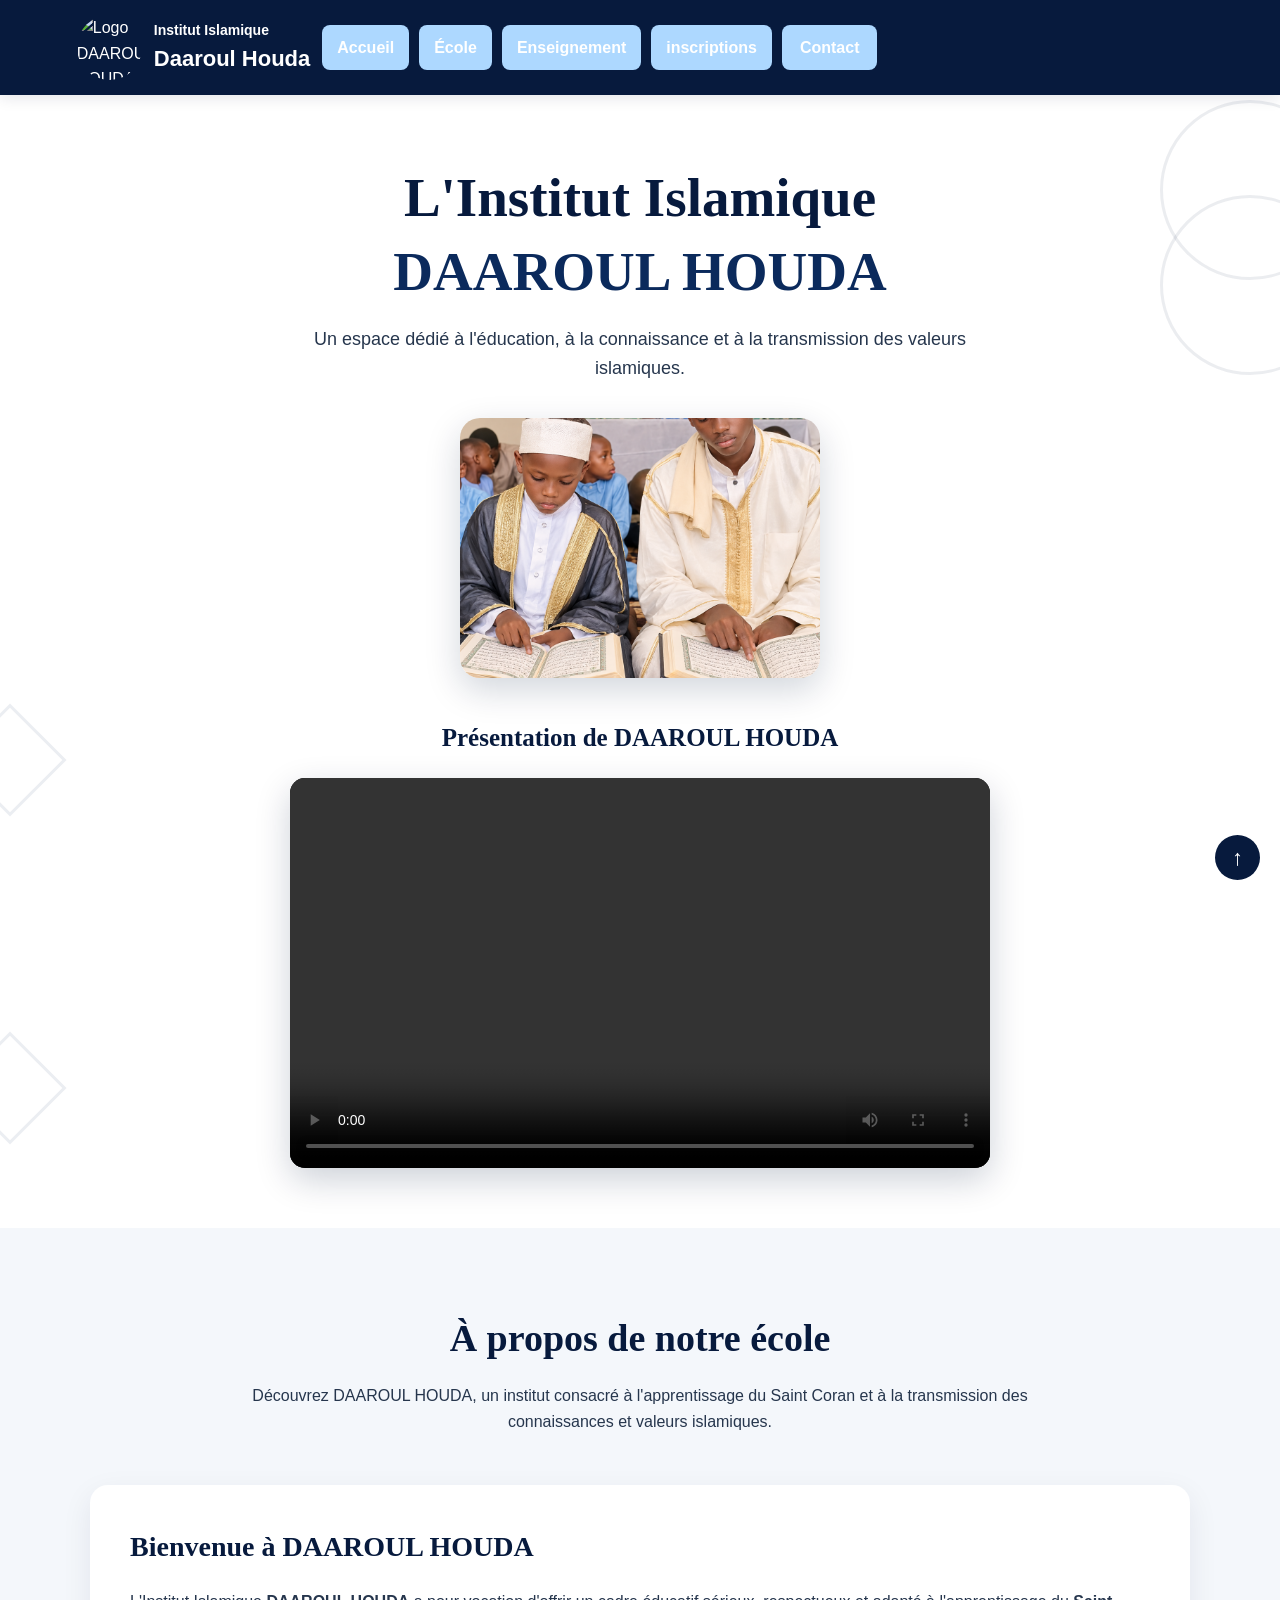
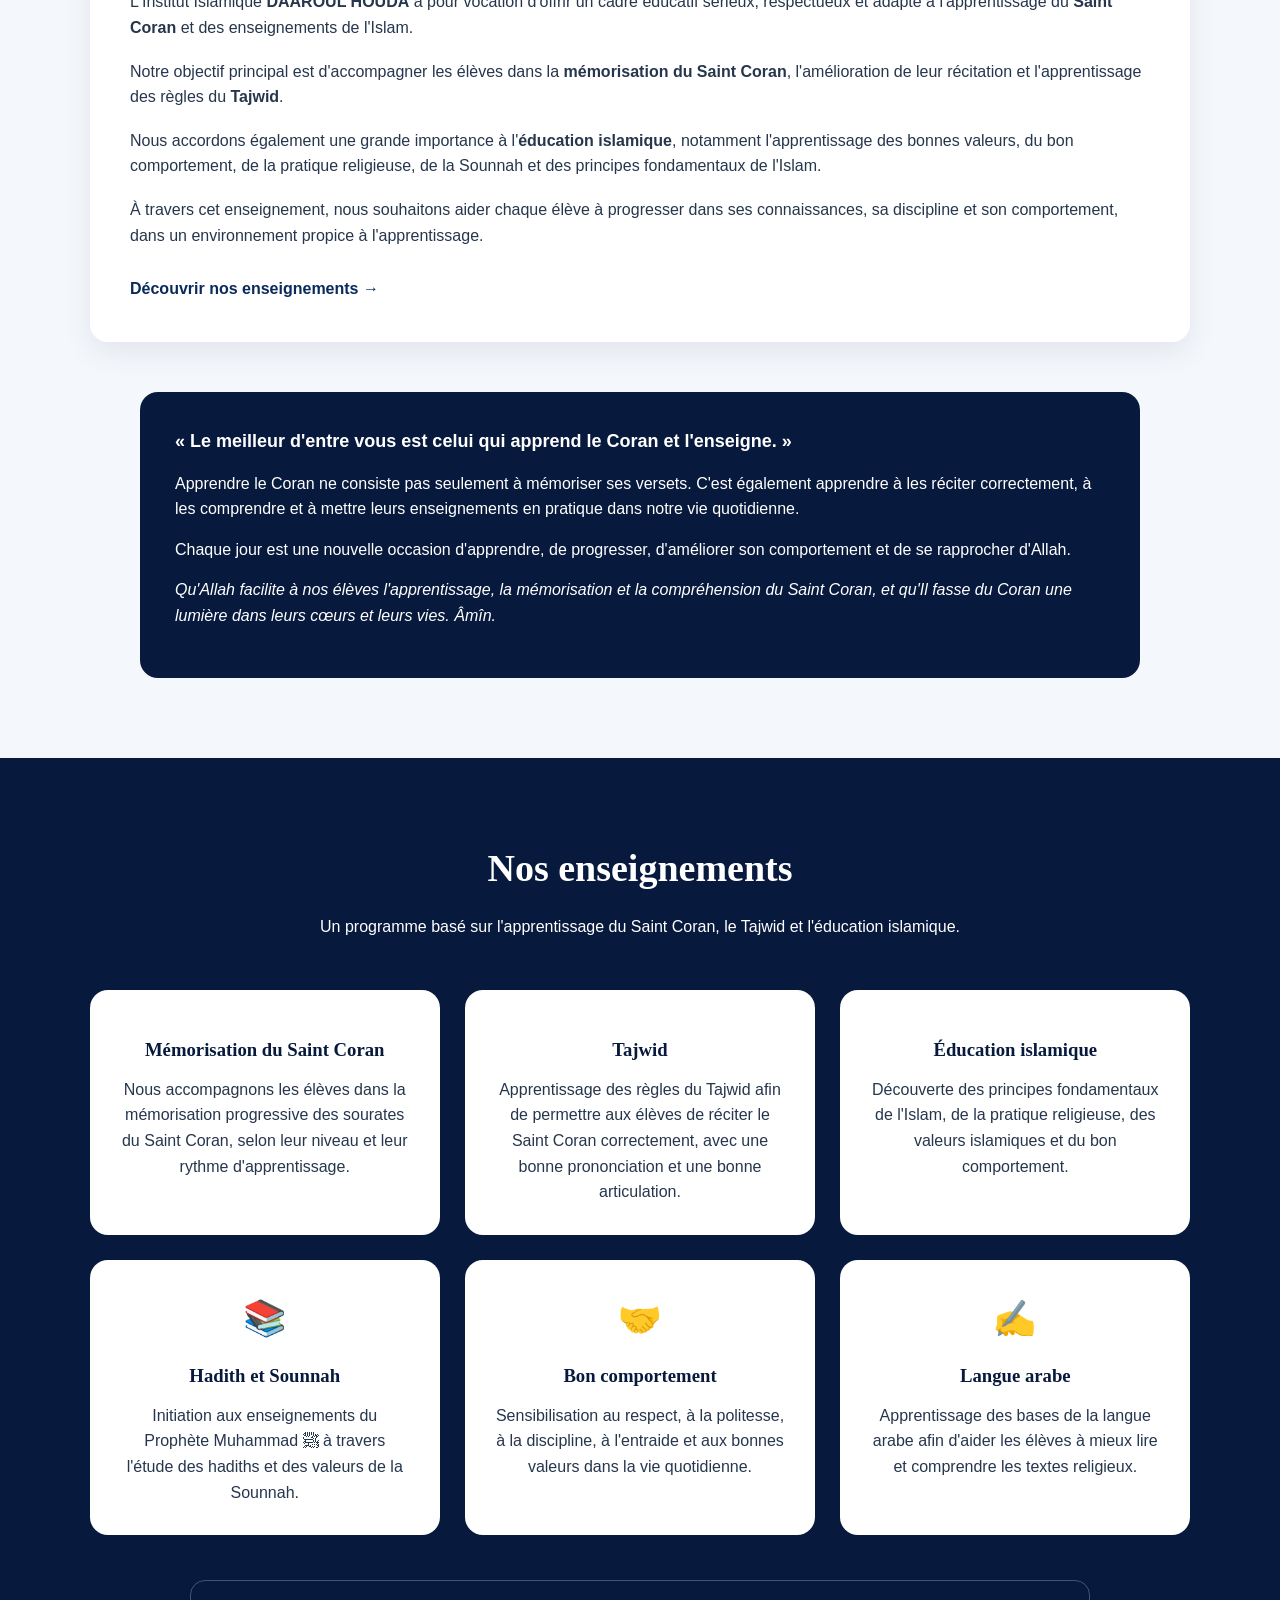
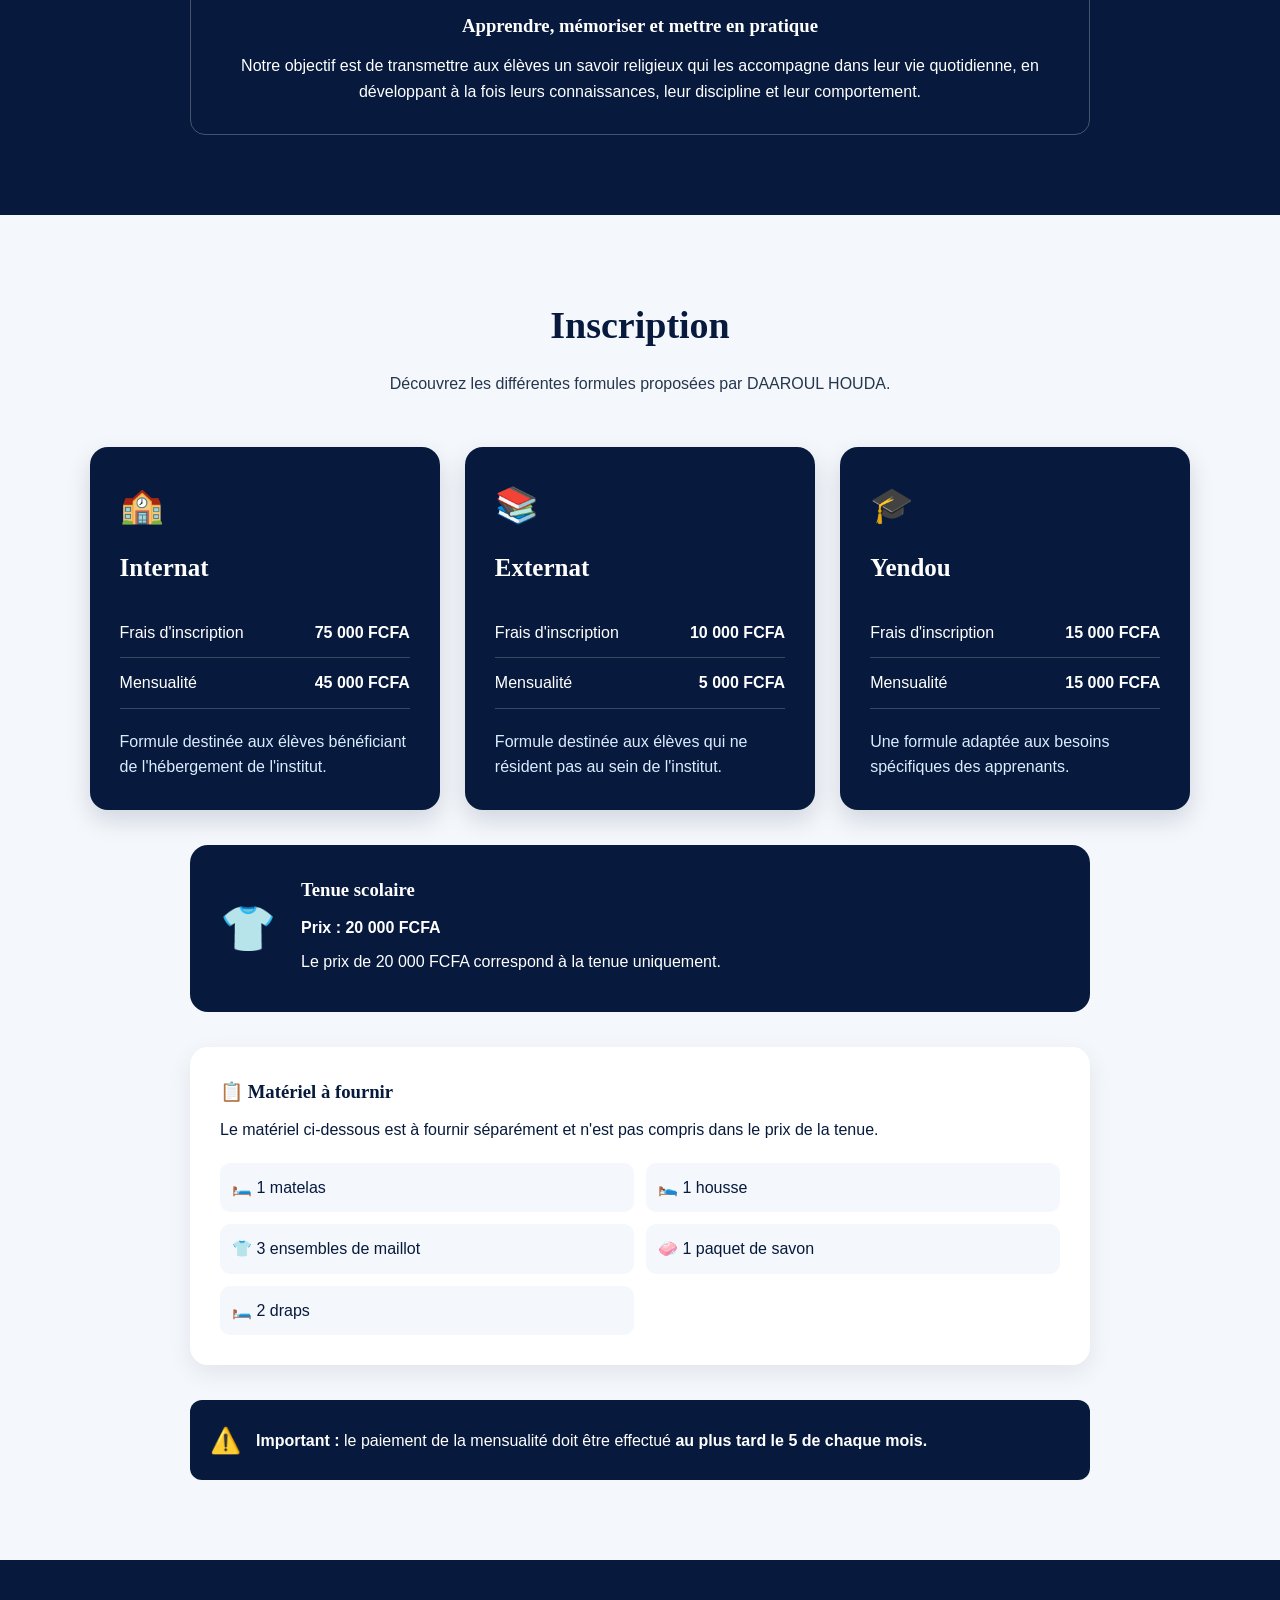
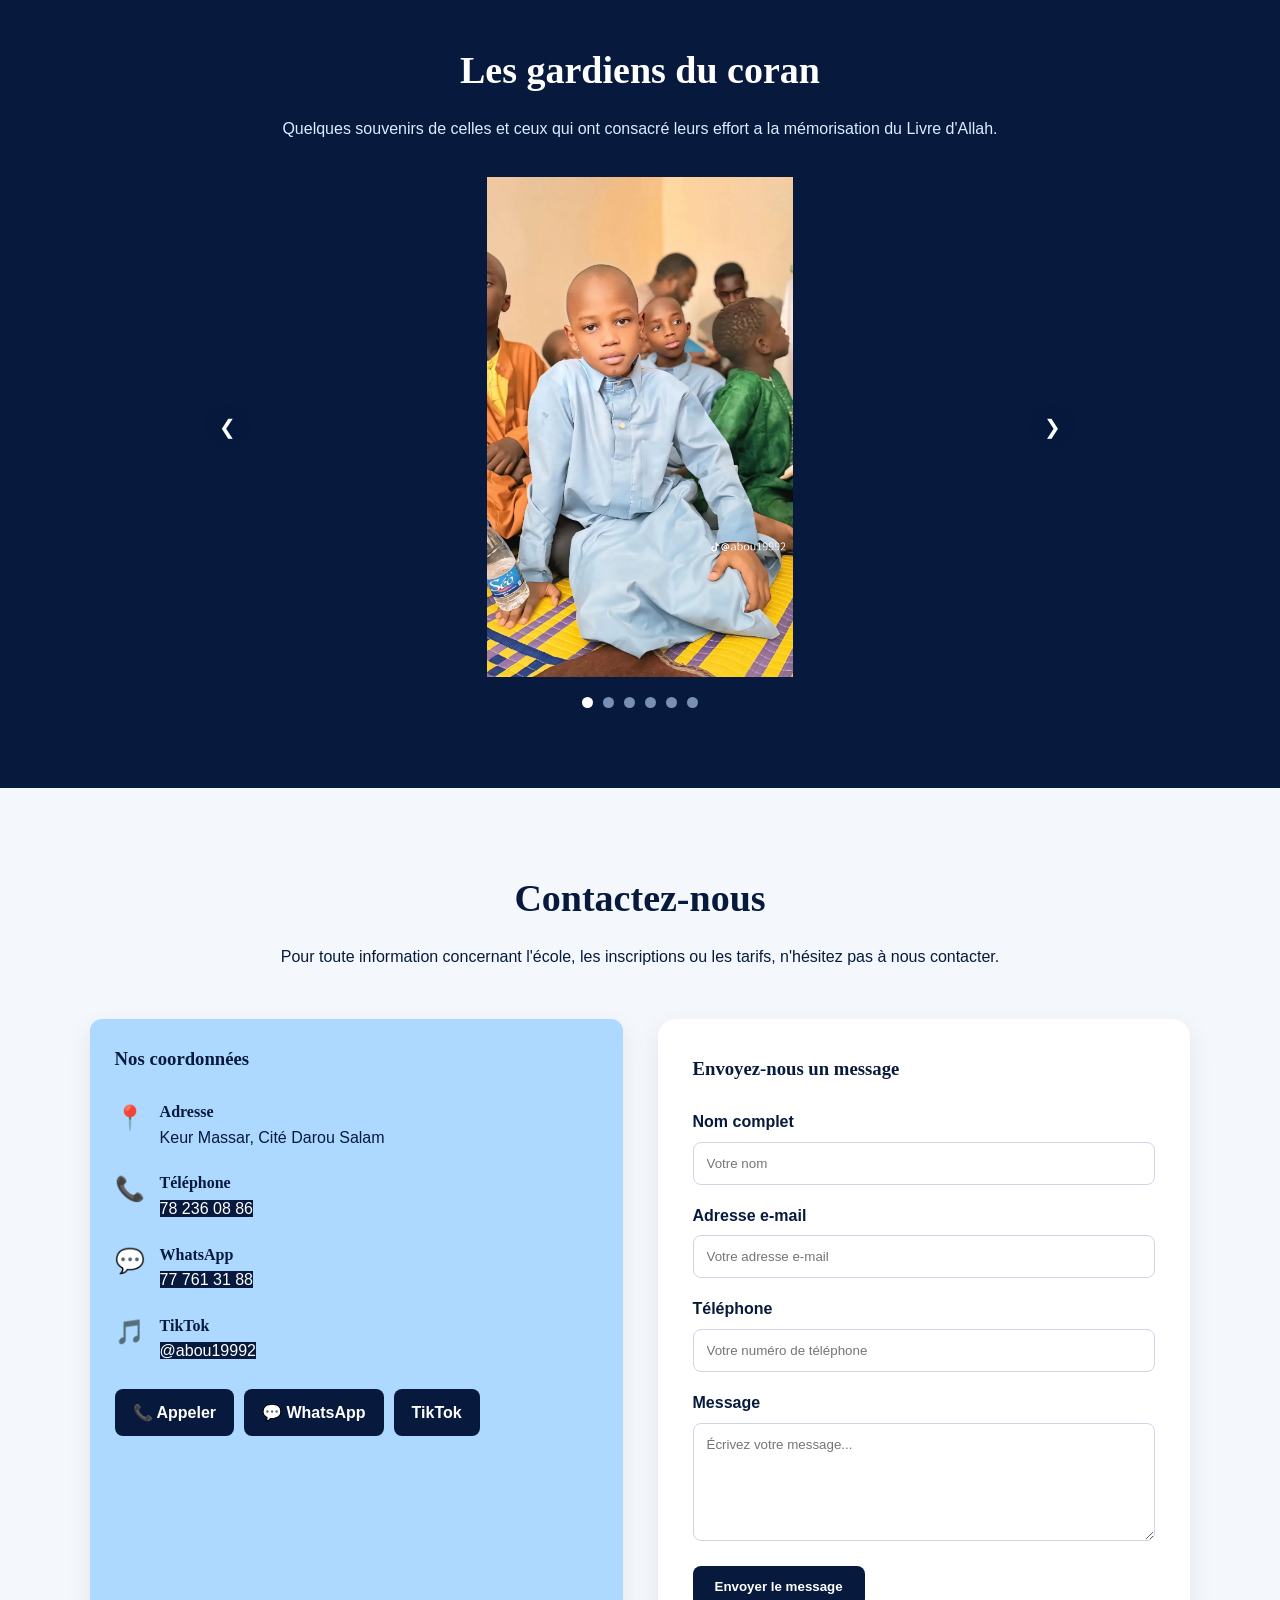
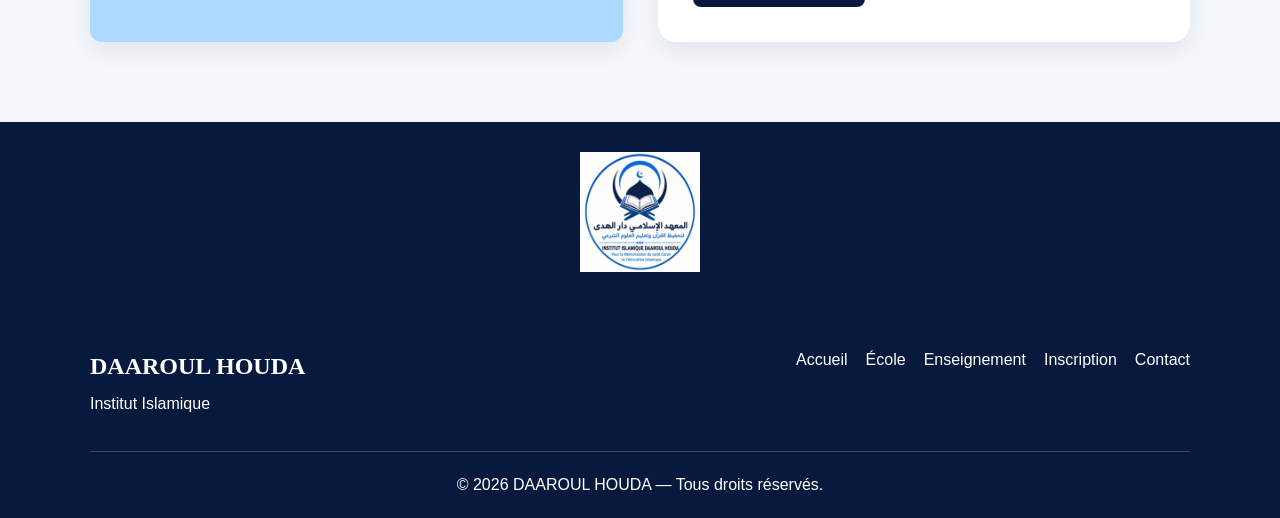
==== index.html @ a278f5fd "Add files via upload" ====
<!DOCTYPE html>
<html lang="fr">

<head>
    <meta charset="UTF-8">

    <!-- Adaptation téléphone, tablette et ordinateur -->
    <meta name="viewport" content="width=device-width, initial-scale=1.0">
 
    <!-- Titre du site -->
    <title>Institut Islamique DAAROUL HOUDA</title>

    <!-- Description -->
    <meta name="description"
        content="Institut Islamique DAAROUL HOUDA - Éducation, enseignement islamique et formation.">

    <!-- Fichier CSS -->
    <link rel="stylesheet" href="style.css">
</head>

<body>

    <!-- =====================================================
         HEADER
    ====================================================== -->

    <header>

        <!-- LOGO -->
<div class="logo">
    <img src="assets/photo_logo.jpg" alt="Logo DAAROUL HOUDA">

    
<div class="logo-hover">
    <a href="#" class="logo-lien">
        <span class="texte texte-1">Institut Islamique</span>
        <span class="texte texte-2">Daaroul Houda</span>
    </a>
</div>

        <!-- MENU -->
        <nav>
            <ul>
                <li><a href="#accueil">Accueil</a></li>
                <li><a href="#ecole">École</a></li>
                <li><a href="#enseignement">Enseignement</a></li>
                <li><a href="#inscriptions">inscriptions</a></li>
                <li><a href="#contact">Contact</a></li>
            </ul>
        </nav>

    </header>


    <!-- =====================================================
     ACCUEIL
====================================================== -->

<main>

    <section id="accueil" class="hero">

        <div class="hero-content">

            <div class="hero-text">

                <h2>
                    L'Institut Islamique
                    <span>DAAROUL HOUDA</span>
                </h2>

                <p class="hero-description">
                    Un espace dédié à l'éducation, à la connaissance
                    et à la transmission des valeurs islamiques.
                </p>

            </div>

            <!-- PHOTO D'ACCUEIL -->
            <div class="accueil-image">
                <img
                    src="assets/enfant-coran.PNG"
                    alt="Enfant étudiant le Saint Coran"
                >
            </div>

            <!-- =================================================
                 VIDÉO DE PRÉSENTATION
            ================================================== -->

            <div class="hero-video">

                <h3>Présentation de DAAROUL HOUDA</h3>

                <video controls preload="metadata">

                    <source
                        src="assets/presentation.mp4"
                        type="video/mp4"
                    >

                    Votre navigateur ne prend pas en charge
                    la lecture de cette vidéo.

                </video>

            </div>

        </div>

        <!-- Décoration -->
        <div class="hero-decoration">
            <div class="circle"></div>
            <div class="star"></div>
        </div>

    </section>


        <!-- Décoration -->

        <div class="hero-decoration">

            <div class="circle"></div>

            <div class="star"></div>

        </div>

    </section>
            

        <!-- =================================================
             ÉCOLE
        ================================================== -->

     
<section id="ecole" class="section">

    <div class="section-title">
        

        <h2>À propos de notre école</h2>

        <p>
            Découvrez DAAROUL HOUDA, un institut consacré
            à l'apprentissage du Saint Coran et à la transmission
            des connaissances et valeurs islamiques.
        </p>
    </div>


    <div class="about-container">

        <!-- TEXTE DE PRESENTATION -->
        <div class="about-text">

            <h3>
                Bienvenue à DAAROUL HOUDA
            </h3>

            <p>
                L'Institut Islamique <strong>DAAROUL HOUDA</strong>
                a pour vocation d'offrir un cadre éducatif sérieux,
                respectueux et adapté à l'apprentissage du
                <strong>Saint Coran</strong> et des enseignements
                de l'Islam.
            </p>

            <p>
                Notre objectif principal est d'accompagner les élèves
                dans la <strong>mémorisation du Saint Coran</strong>,
                l'amélioration de leur récitation et l'apprentissage
                des règles du <strong>Tajwid</strong>.
            </p>

            <p>
                Nous accordons également une grande importance à
                l'<strong>éducation islamique</strong>, notamment
                l'apprentissage des bonnes valeurs, du bon comportement,
                de la pratique religieuse, de la Sounnah et des
                principes fondamentaux de l'Islam.
            </p>

            <p>
                À travers cet enseignement, nous souhaitons aider
                chaque élève à progresser dans ses connaissances,
                sa discipline et son comportement, dans un environnement
                propice à l'apprentissage.
            </p>

            <a href="#enseignement" class="text-link">
                Découvrir nos enseignements →
            </a>

        </div>


        


    <!-- RAPPEL ISLAMIQUE -->

    <div class="rappel-islamique">

        <div class="rappel-icon">
            
        </div>

        

        <p class="rappel-citation">
            « Le meilleur d'entre vous est celui qui apprend
            le Coran et l'enseigne. »
        </p>

        <p>
            Apprendre le Coran ne consiste pas seulement à mémoriser
            ses versets. C'est également apprendre à les réciter
            correctement, à les comprendre et à mettre leurs
            enseignements en pratique dans notre vie quotidienne.
        </p>

        <p>
            Chaque jour est une nouvelle occasion d'apprendre,
            de progresser, d'améliorer son comportement et de
            se rapprocher d'Allah.
        </p>

        <p class="doua">
            Qu'Allah facilite à nos élèves l'apprentissage,
            la mémorisation et la compréhension du Saint Coran,
            et qu'Il fasse du Coran une lumière dans leurs cœurs
            et leurs vies. Âmîn.
        </p>

    </div>

</section>


        
<!-- ==============================
     SECTION ENSEIGNEMENT
============================== -->

<section id="enseignement" class="section enseignement-section">

    <div class="section-title">

        

        <h2>Nos enseignements</h2>

        <p>
            Un programme basé sur l'apprentissage du Saint Coran,
            le Tajwid et l'éducation islamique.
        </p>

    </div>


    <div class="enseignement-container">


        <!-- MEMORISATION DU CORAN -->
        <div class="enseignement-card">

            <div class="enseignement-icon">
                
            </div>

            <h3>
                Mémorisation du Saint Coran
            </h3>

            <p>
                Nous accompagnons les élèves dans la mémorisation
                progressive des sourates du Saint Coran, selon leur
                niveau et leur rythme d'apprentissage.
            </p>

        </div>


        <!-- TAJWID -->
        <div class="enseignement-card">

            <div class="enseignement-icon">
                
            </div>

            <h3>
                Tajwid
            </h3>

            <p>
                Apprentissage des règles du Tajwid afin de permettre
                aux élèves de réciter le Saint Coran correctement,
                avec une bonne prononciation et une bonne articulation.
            </p>

        </div>


        <!-- EDUCATION ISLAMIQUE -->
        <div class="enseignement-card">

            <div class="enseignement-icon">
                
            </div>

            <h3>
                Éducation islamique
            </h3>

            <p>
                Découverte des principes fondamentaux de l'Islam,
                de la pratique religieuse, des valeurs islamiques
                et du bon comportement.
            </p>

        </div>


        <!-- HADITH -->
        <div class="enseignement-card">

            <div class="enseignement-icon">
                📚
            </div>

            <h3>
                Hadith et Sounnah
            </h3>

            <p>
                Initiation aux enseignements du Prophète Muhammad
                ﷺ à travers l'étude des hadiths et des valeurs
                de la Sounnah.
            </p>

        </div>


        <!-- COMPORTEMENT -->
        <div class="enseignement-card">

            <div class="enseignement-icon">
                🤝
            </div>

            <h3>
                Bon comportement
            </h3>

            <p>
                Sensibilisation au respect, à la politesse, à la
                discipline, à l'entraide et aux bonnes valeurs
                dans la vie quotidienne.
            </p>

        </div>


        <!-- LANGUE ARABE -->
        <div class="enseignement-card">

            <div class="enseignement-icon">
                ✍️
            </div>

            <h3>
                Langue arabe
            </h3>

            <p>
                Apprentissage des bases de la langue arabe afin
                d'aider les élèves à mieux lire et comprendre
                les textes religieux.
            </p>

        </div>

    </div>


    <!-- MESSAGE FINAL -->

    <div class="enseignement-message">

        <h3>
            Apprendre, mémoriser et mettre en pratique
        </h3>

        <p>
            Notre objectif est de transmettre aux élèves un savoir
            religieux qui les accompagne dans leur vie quotidienne,
            en développant à la fois leurs connaissances, leur
            discipline et leur comportement.
        </p>

    </div>

</section>



        
<!-- ==============================
     SECTION Inscription

============================== -->

<section id="tarifs" class="section tarifs-section">

    <div class="section-title">

        

        <h2>Inscription</h2>

        <p>
            Découvrez les différentes formules proposées
            par DAAROUL HOUDA.
        </p>

    </div>


    <!-- FORMULES -->

    <div class="tarifs-container">


        <!-- INTERNAT -->

        <div class="tarif-card">

            <div class="tarif-icon">
                🏫
            </div>

            <h3>Internat</h3>

            <div class="tarif-ligne">
                <span>Frais d'inscription</span>
                <strong>75 000 FCFA</strong>
            </div>

            <div class="tarif-ligne">
                <span>Mensualité</span>
                <strong>45 000 FCFA</strong>
            </div>

            <p class="tarif-note">
                Formule destinée aux élèves bénéficiant
                de l'hébergement de l'institut.
            </p>

        </div>


        <!-- EXTERNAT -->

        <div class="tarif-card">

            <div class="tarif-icon">
                📚
            </div>

            <h3>Externat</h3>

            <div class="tarif-ligne">
                <span>Frais d'inscription</span>
                <strong>10 000 FCFA</strong>
            </div>

            <div class="tarif-ligne">
                <span>Mensualité</span>
                <strong>5 000 FCFA</strong>
            </div>

            <p class="tarif-note">
                Formule destinée aux élèves qui ne résident
                pas au sein de l'institut.
            </p>

        </div>


        <!-- YENDOU -->

        <div class="tarif-card">

            <div class="tarif-icon">
                🎓
            </div>

            <h3>Yendou</h3>

            <div class="tarif-ligne">
                <span>Frais d'inscription</span>
                <strong>15 000 FCFA</strong>
            </div>

            <div class="tarif-ligne">
                <span>Mensualité</span>
                <strong>15 000 FCFA</strong>
            </div>

            <p class="tarif-note">
                Une formule adaptée aux besoins
                spécifiques des apprenants.
            </p>

        </div>

    </div>


    <!-- TENUE -->

    <div class="tenue-tarif">

        <div class="tenue-tarif-icon">
            👕
        </div>

        <div class="tenue-tarif-content">

            <h3>Tenue scolaire</h3>

            <p>
                <strong>Prix : 20 000 FCFA</strong>
            </p>

            <p>
                Le prix de 20 000 FCFA correspond à la tenue
                uniquement.
            </p>

        </div>

    </div>


    <!-- MATERIEL À FOURNIR -->

    <div class="materiel-box">

        <h3>📋 Matériel à fournir</h3>

        <p>
            Le matériel ci-dessous est à fournir séparément
            et n'est pas compris dans le prix de la tenue.
        </p>

        <div class="materiel-list">

            <div>
                🛏️
                <span>1 matelas</span>
            </div>

            <div>
                🛌
                <span>1 housse</span>
            </div>

            <div>
                👕
                <span>3 ensembles de maillot</span>
            </div>

            <div>
                🧼
                <span>1 paquet de savon</span>
            </div>

            <div>
                🛏️
                <span>2 draps</span>
            </div>

        </div>

    </div>


    <!-- RAPPEL PAIEMENT -->

    <div class="paiement-rappel">

        <span>⚠️</span>

        <p>
            <strong>Important :</strong>
            le paiement de la mensualité doit être effectué
            <strong>au plus tard le 5 de chaque mois.</strong>
        </p>

    </div>


</section>

<!-- =================================================
     GALERIE
================================================== -->

<section id="galerie">
    <h2>Les gardiens du coran</h2>

    <p class="galerie-description">
        Quelques souvenirs de celles et ceux qui ont consacré leurs effort a la mémorisation du Livre d'Allah.
    </p>

    <div class="diaporama">

        <div class="slide active">
            <img src="assets/photo1.jpg" alt="Photo de l'école">
        </div>

        <div class="slide">
            <img src="assets/photo2.jpg" alt="Activité scolaire">
        </div>

        <div class="slide">
            <img src="assets/photo3.jpg" alt="Élèves">
        </div>

        <div class="slide">
            <img src="assets/photo4.jpg" alt="Activité des élèves">
        </div>

        <div class="slide">
            <img src="assets/photo5.jpg" alt="Vie scolaire">
        </div>

        <div class="slide">
            <img src="assets/photo6.jpg" alt="École Daaroul Houda">
        </div>

        <!-- Boutons -->
        <button class="prev" onclick="changerSlide(-1)">❮</button>
        <button class="next" onclick="changerSlide(1)">❯</button>

    </div>

    <!-- Petits points -->
    <div class="points">
        <span class="point active-point" onclick="afficherSlide(1)"></span>
        <span class="point" onclick="afficherSlide(2)"></span>
        <span class="point" onclick="afficherSlide(3)"></span>
        <span class="point" onclick="afficherSlide(4)"></span>
        <span class="point" onclick="afficherSlide(5)"></span>
        <span class="point" onclick="afficherSlide(6)"></span>
    </div>

</section>

        



<!-- ==============================
     SECTION CONTACT
============================== -->

<section id="contact" class="contact-section">

    <div class="container">

        <div class="section-title">
            <h2>Contactez-nous</h2>
            <p>
                Pour toute information concernant l'école, les inscriptions
                ou les tarifs, n'hésitez pas à nous contacter.
            </p>
        </div>

        <div class="contact-content">

            <!-- INFORMATIONS -->
            <div class="contact-info">

                <h3>Nos coordonnées</h3>

                <!-- Adresse -->
                <div class="contact-item">
                    <div class="contact-icon">📍</div>

                    <div>
                        <h4>Adresse</h4>
                        <p>Keur Massar, Cité Darou Salam</p>
                    </div>
                </div>

                <!-- Téléphone -->
                <div class="contact-item">
                    <div class="contact-icon">📞</div>

                    <div>
                        <h4>Téléphone</h4>
                        <p>
                            <a href="tel:+221782360886">
                                78 236 08 86
                            </a>
                        </p>
                    </div>
                </div>

                <!-- WhatsApp -->
                <div class="contact-item">
                    <div class="contact-icon">💬</div>

                    <div>
                        <h4>WhatsApp</h4>
                        <p>
                            <a
                                href="https://wa.me/221777613188"
                                target="_blank"
                                rel="noopener noreferrer">
                                77 761 31 88
                            </a>
                        </p>
                    </div>
                </div>

                <!-- TikTok -->
                <div class="contact-item">
                    <div class="contact-icon">🎵</div>

                    <div>
                        <h4>TikTok</h4>
                        <p>
                            <a
                                href="https://www.tiktok.com/@abou19992"
                                target="_blank"
                                rel="noopener noreferrer">
                                @abou19992
                            </a>
                        </p>
                    </div>
                </div>

                <!-- Boutons -->
                <div class="contact-buttons">

                    <a
                        href="tel:+221782360886"
                        class="contact-btn phone-btn">
                        📞 Appeler
                    </a>

                    <a
                        href="https://wa.me/221777613188"
                        target="_blank"
                        rel="noopener noreferrer"
                        class="contact-btn whatsapp-btn">
                        💬 WhatsApp
                    </a>

                    <a
                        href="https://www.tiktok.com/@abou19992"
                        target="_blank"
                        rel="noopener noreferrer"
                        class="contact-btn tiktok-btn">
                         TikTok
                    </a>

                </div>

            </div>


            <!-- FORMULAIRE -->
            <div class="contact-form">

                <h3>Envoyez-nous un message</h3>

                <form id="contactForm" method="post" autocomplete="on"></form>

                    <div class="form-group">
                        <label for="nom">Nom complet</label>

                        <input
                            type="text"
                            id="nom"
                            name="nom"
                            placeholder="Votre nom"
                            required>
                    </div>

                    <div class="form-group">
                        <label for="email">Adresse e-mail</label>

                        <input
                            type="email"
                            id="email"
                            name="email"
                            placeholder="Votre adresse e-mail"
                            required>
                    </div>

                    <div class="form-group">
                        <label for="telephone">Téléphone</label>

                        <input
                            type="tel"
                            id="telephone"
                            name="telephone"
                            placeholder="Votre numéro de téléphone"
                            required>
                    </div>

                    <div class="form-group">
                        <label for="message">Message</label>

                        <textarea
                            id="message"
                            name="message"
                            rows="6"
                            placeholder="Écrivez votre message..."
                            required></textarea>
                    </div>

                    <button type="submit" class="send-btn">
                        Envoyer le message
                    </button>

                    <p id="formMessage"></p>

                </form>

            </div>

        </div>

    </div>

</section>



    </main>
    <!-- LOGO AVANT LE FOOTER -->
<section class="logo-footer">
    <img src="assets/photo_logo.JPG" alt="Logo de l'Institut Islamique DAAROUL HOUDA">
</section>


    <!-- =====================================================
         FOOTER
    ====================================================== -->

    <footer>

        <div class="footer-content">

            <div class="footer-logo">

                <h2>DAAROUL HOUDA</h2>

                <p>
                    Institut Islamique
                </p>

            </div>


            <div class="footer-links">

                <a href="#accueil">Accueil</a>
                <a href="#ecole">École</a>
                <a href="#enseignement">Enseignement</a>
                <a href="#inscription">Inscription</a>
                <a href="#contact">Contact</a>

            </div>

        </div>


        <div class="footer-bottom">

            <p>
                © <span id="annee"></span>
                DAAROUL HOUDA — Tous droits réservés.
            </p>

        </div>

    </footer>


    <!-- Bouton retour en haut -->
    <button
        id="topButton"
        class="top-button"
        aria-label="Retour en haut"
    >
        ↑
    </button>


    <!-- JavaScript -->
    <script src="script.js"></script>

</body>

</html>
---- style.css ----
/* =====================================================
   DAAROUL HOUDA
   STYLE CSS COMPLET
   ===================================================== */


/* =====================================================
   RESET
   ===================================================== */

* {
    margin: 0;
    padding: 0;
    box-sizing: border-box;
}

html {
    scroll-behavior: smooth;
}

body {
    font-family: Arial, Helvetica, sans-serif;
    line-height: 1.6;
    color: #071a3d;
    background: #ffffff;
}

img {
    max-width: 100%;
    display: block;
}

a {
    text-decoration: none;
    color: inherit;
}

button,
input,
textarea {
    font-family: inherit;
}


/* =====================================================
   COULEURS
   ===================================================== */

:root {
    --bleu-nuit: #071a3d;
    --bleu: #0b2a5c;
    --bleu-clair: #dcecff;
    --blanc: #ffffff;
    --gris: #f4f7fb;
    --texte: #26364d;
}


/* =====================================================
   HEADER
   ===================================================== */

header {
    width: 100%;
    background: var(--blanc);
    padding: 15px 6%;
    display: flex;
    align-items: center;
    justify-content: space-between;
    gap: 30px;
    box-shadow: 0 2px 15px rgba(7, 26, 61, 0.12);
    position: sticky;
    top: 0;
    z-index: 1000;
}

.logo {
    display: flex;
    align-items: center;
    gap: 12px;
}

.logo img {
    width: 65px;
    height: 65px;
    object-fit: cover;
    border-radius: 50%;
}

.logo-hover {
    display: flex;
    flex-direction: column;
}

.texte {
    display: block;
    font-weight: bold;
}

.texte-1 {
    color: var(--bleu-nuit);
    font-size: 14px;
}

.texte-2 {
    color: var(--bleu);
    font-size: 20px;
}

nav ul {
    list-style: none;
    display: flex;
    align-items: center;
    gap: 25px;
}

nav ul li a {
    color: var(--bleu-nuit);
    font-weight: 600;
    transition: 0.3s;
}

nav ul li a:hover {
    color: #0b5ed7;
}


/* =====================================================
   ACCUEIL
   ===================================================== */

.hero {
    position: relative;
    min-height: auto;
    background: #ffffff;
    padding: 70px 7% 60px;
    overflow: hidden;
}

.hero-content {
    max-width: 1200px;
    margin: auto;
    position: relative;
    z-index: 2;
}

.hero-text {
    text-align: center;
    margin-bottom: 35px;
}

.hero-text h2 {
    color: var(--bleu-nuit);
    font-size: clamp(32px, 5vw, 55px);
    line-height: 1.2;
    margin-bottom: 20px;
}

.hero-text h2 span {
    display: block;
    color: var(--bleu);
    margin-top: 8px;
}

.hero-description {
    max-width: 700px;
    margin: auto;
    color: var(--texte);
    font-size: 18px;
}


/* =====================================================
   PHOTO D'ACCUEIL
   ===================================================== */

.accueil-image {
    width: 100%;
    display: flex;
    justify-content: center;
    align-items: center;
    margin: 30px auto;
}

.accueil-image img {
    width: 360px;
    height: 260px;
    object-fit: cover;
    border-radius: 20px;
    box-shadow: 0 12px 35px rgba(7, 26, 61, 0.18);
}


/* =====================================================
   VIDÉO
   ===================================================== */

.hero-video {
    width: 100%;
    max-width: 750px;
    margin: 40px auto 0;
    text-align: center;
}

.hero-video h3 {
    color: var(--bleu-nuit);
    font-size: 25px;
    margin-bottom: 20px;
}

.hero-video video {
    display: block;
    width: 100%;
    max-width: 700px;
    height: 390px;
    margin: auto;
    object-fit: contain;
    background: #000;
    border-radius: 15px;
    box-shadow: 0 12px 35px rgba(7, 26, 61, 0.2);
}


/* =====================================================
   DÉCORATION ACCUEIL
   ===================================================== */

.hero-decoration {
    position: absolute;
    inset: 0;
    pointer-events: none;
    overflow: hidden;
}

.circle {
    position: absolute;
    width: 180px;
    height: 180px;
    border: 3px solid rgba(7, 26, 61, 0.08);
    border-radius: 50%;
    right: -60px;
    top: 100px;
}

.star {
    position: absolute;
    width: 80px;
    height: 80px;
    border: 3px solid rgba(11, 42, 92, 0.08);
    transform: rotate(45deg);
    left: -30px;
    bottom: 100px;
}


/* =====================================================
   SECTIONS
   ===================================================== */

.section {
    padding: 80px 7%;
}

.section-title {
    text-align: center;
    max-width: 800px;
    margin: 0 auto 50px;
}

.section-title span {
    display: block;
    color: var(--bleu);
    font-size: 14px;
    font-weight: bold;
    letter-spacing: 2px;
    margin-bottom: 8px;
}

.section-title h2 {
    color: var(--bleu-nuit);
    font-size: 38px;
    margin-bottom: 15px;
}

.section-title p {
    color: var(--texte);
}


/* =====================================================
   ECOLE
   ===================================================== */

#ecole {
    background: #f4f7fb;
}

.about-container {
    max-width: 1100px;
    margin: auto;
}

.about-text {
    background: #ffffff;
    padding: 40px;
    border-radius: 18px;
    box-shadow: 0 10px 30px rgba(7, 26, 61, 0.08);
}

.about-text h3 {
    color: var(--bleu-nuit);
    font-size: 28px;
    margin-bottom: 20px;
}

.about-text p {
    margin-bottom: 18px;
    color: var(--texte);
}

.text-link {
    display: inline-block;
    margin-top: 10px;
    color: var(--bleu);
    font-weight: bold;
}


/* =====================================================
   RAPPEL ISLAMIQUE
   ===================================================== */

.rappel-islamique {
    max-width: 1000px;
    margin: 50px auto 0;
    padding: 35px;
    background: var(--bleu-nuit);
    color: white;
    border-radius: 18px;
}

.rappel-islamique h3 {
    margin-bottom: 15px;
    font-size: 26px;
}

.rappel-islamique p {
    margin-bottom: 15px;
}

.rappel-citation {
    font-weight: bold;
    font-size: 18px;
}

.doua {
    font-style: italic;
}


/* =====================================================
   ENSEIGNEMENT
   ===================================================== */

.enseignement-section {
    background: var(--bleu-nuit);
    color: white;
}

.enseignement-section .section-title h2,
.enseignement-section .section-title p {
    color: white;
}

.enseignement-section .section-title span {
    color: #c8ddff;
}

.enseignement-container {
    max-width: 1200px;
    margin: auto;
    display: grid;
    grid-template-columns: repeat(3, 1fr);
    gap: 25px;
}

.enseignement-card {
    background: white;
    color: var(--texte);
    padding: 30px;
    border-radius: 18px;
    text-align: center;
    transition: 0.3s;
}

.enseignement-card:hover {
    transform: translateY(-7px);
}

.enseignement-icon {
    font-size: 35px;
    margin-bottom: 15px;
}

.enseignement-card h3 {
    color: var(--bleu-nuit);
    margin-bottom: 12px;
}

.enseignement-message {
    max-width: 900px;
    margin: 45px auto 0;
    text-align: center;
    padding: 30px;
    border: 1px solid rgba(255, 255, 255, 0.25);
    border-radius: 15px;
}

.enseignement-message h3 {
    margin-bottom: 12px;
}


/* =====================================================
   INSCRIPTION
   ===================================================== */

.tarifs-section {
    background: #f4f7fb;
}

.tarifs-container {
    max-width: 1200px;
    margin: auto;
    display: grid;
    grid-template-columns: repeat(3, 1fr);
    gap: 25px;
}

.tarif-card {
    background: var(--bleu-nuit);
    color: white;
    padding: 30px;
    border-radius: 18px;
    box-shadow: 0 10px 25px rgba(7, 26, 61, 0.15);
    transition: 0.3s;
}

.tarif-card:hover {
    background: var(--bleu);
    transform: translateY(-5px);
}

.tarif-icon {
    font-size: 35px;
    margin-bottom: 15px;
}

.tarif-card h3 {
    font-size: 25px;
    margin-bottom: 20px;
}

.tarif-ligne {
    display: flex;
    justify-content: space-between;
    gap: 15px;
    padding: 12px 0;
    border-bottom: 1px solid rgba(255, 255, 255, 0.2);
}

.tarif-ligne strong {
    white-space: nowrap;
}

.tarif-note {
    margin-top: 20px;
    color: #dcecff;
}


/* =====================================================
   TENUE
   ===================================================== */

.tenue-tarif {
    max-width: 900px;
    margin: 35px auto;
    padding: 30px;
    background: var(--bleu-nuit);
    color: white;
    border-radius: 18px;
    display: flex;
    align-items: center;
    gap: 25px;
}

.tenue-tarif-icon {
    font-size: 45px;
}

.tenue-tarif-content h3 {
    margin-bottom: 10px;
}

.tenue-tarif-content p {
    margin-bottom: 8px;
}


/* =====================================================
   MATERIEL
   ===================================================== */

.materiel-box {
    max-width: 900px;
    margin: 35px auto;
    padding: 30px;
    background: white;
    border-radius: 18px;
    box-shadow: 0 8px 25px rgba(7, 26, 61, 0.08);
}

.materiel-box h3 {
    color: var(--bleu-nuit);
    margin-bottom: 10px;
}

.materiel-list {
    display: grid;
    grid-template-columns: repeat(2, 1fr);
    gap: 12px;
    margin-top: 20px;
}

.materiel-list div {
    padding: 12px;
    background: #f4f7fb;
    border-radius: 10px;
}


/* =====================================================
   PAIEMENT
   ===================================================== */

.paiement-rappel {
    max-width: 900px;
    margin: 30px auto 0;
    padding: 20px;
    background: var(--bleu-nuit);
    color: white;
    border-radius: 12px;
    display: flex;
    align-items: center;
    gap: 15px;
}

.paiement-rappel span {
    font-size: 25px;
}


/* =====================================================
   GALERIE
   ===================================================== */

#galerie {
    background: var(--bleu-nuit);
    color: white;
    padding: 80px 7%;
    text-align: center;
}

#galerie h2 {
    color: white;
    font-size: 38px;
    margin-bottom: 15px;
}

.galerie-description {
    max-width: 750px;
    margin: 0 auto 35px;
    color: #dcecff;
}

.diaporama {
    position: relative;
    max-width: 900px;
    height: 500px;
    margin: auto;
    overflow: hidden;
    border-radius: 20px;
    background: #000;
}

.slide {
    display: none;
    width: 100%;
    height: 100%;
}

.slide.active {
    display: block;
}

.slide img {
    width: 100%;
    height: 100%;
    object-fit: contain;
    background: var(--bleu-nuit);
}

.prev,
.next {
    position: absolute;
    top: 50%;
    transform: translateY(-50%);
    border: none;
    background: rgba(7, 26, 61, 0.8);
    color: white;
    width: 45px;
    height: 45px;
    border-radius: 50%;
    cursor: pointer;
    font-size: 20px;
}

.prev {
    left: 15px;
}

.next {
    right: 15px;
}

.prev:hover,
.next:hover {
    background: white;
    color: var(--bleu-nuit);
}

.points {
    display: flex;
    justify-content: center;
    gap: 10px;
    margin-top: 20px;
}

.point {
    width: 11px;
    height: 11px;
    border-radius: 50%;
    background: #7890b5;
    cursor: pointer;
}

.active-point {
    background: white;
}


/* =====================================================
   ACTUALITÉS
   ===================================================== */

#actualites {
    background: white;
}

.actualite-simple {
    max-width: 850px;
    margin: auto;
    text-align: center;
}

.actualite-status {
    display: inline-block;
    color: var(--bleu);
    font-weight: bold;
    margin-bottom: 15px;
}

.actualite-simple h3 {
    color: var(--bleu-nuit);
    font-size: 30px;
    margin-bottom: 15px;
}

.actualite-simple p {
    color: var(--texte);
    margin-bottom: 15px;
}

.actualite-simple a {
    color: var(--bleu);
    font-weight: bold;
}


/* =====================================================
   CONTACT
   ===================================================== */

.contact-section {
    background: #f4f7fb;
    padding: 80px 7%;
}

.container {
    max-width: 1200px;
    margin: auto;
}

.contact-content {
    display: grid;
    grid-template-columns: 1fr 1fr;
    gap: 35px;
}

.contact-info,
.contact-form {
    background: white;
    padding: 35px;
    border-radius: 18px;
    box-shadow: 0 8px 25px rgba(7, 26, 61, 0.08);
}

.contact-info h3,
.contact-form h3 {
    color: var(--bleu-nuit);
    margin-bottom: 25px;
}

.contact-item {
    display: flex;
    align-items: flex-start;
    gap: 15px;
    margin-bottom: 20px;
}

.contact-icon {
    font-size: 24px;
}

.contact-item h4 {
    color: var(--bleu-nuit);
}

.contact-item a {
    color: var(--bleu);
}

.contact-buttons {
    display: flex;
    flex-wrap: wrap;
    gap: 10px;
    margin-top: 25px;
}

.contact-btn {
    padding: 11px 18px;
    border-radius: 8px;
    background: var(--bleu-nuit);
    color: white;
    font-weight: bold;
}

.contact-btn:hover {
    background: var(--bleu);
}


/* =====================================================
   FORMULAIRE
   ===================================================== */

.form-group {
    margin-bottom: 18px;
}

.form-group label {
    display: block;
    margin-bottom: 7px;
    font-weight: bold;
    color: var(--bleu-nuit);
}

.form-group input,
.form-group textarea {
    width: 100%;
    padding: 13px;
    border: 1px solid #ccd6e5;
    border-radius: 8px;
    outline: none;
}

.form-group input:focus,
.form-group textarea:focus {
    border-color: var(--bleu);
}

.send-btn {
    border: none;
    background: var(--bleu-nuit);
    color: white;
    padding: 13px 22px;
    border-radius: 8px;
    cursor: pointer;
    font-weight: bold;
}

.send-btn:hover {
    background: var(--bleu);
}


/* =====================================================
   FOOTER
   ===================================================== */

footer {
    background: var(--bleu-nuit);
    color: white;
    padding: 45px 7% 20px;
}

.footer-content {
    max-width: 1100px;
    margin: auto;
    display: flex;
    justify-content: space-between;
    gap: 30px;
}

.footer-logo h2 {
    margin-bottom: 5px;
}

.footer-links {
    display: flex;
    flex-wrap: wrap;
    gap: 18px;
}

.footer-links a:hover {
    color: #c8ddff;
}

.footer-bottom {
    text-align: center;
    margin-top: 35px;
    padding-top: 20px;
    border-top: 1px solid rgba(255, 255, 255, 0.2);
}


/* =====================================================
   BOUTON RETOUR EN HAUT
   ===================================================== */

.top-button {
    position: fixed;
    right: 20px;
    bottom: 20px;
    width: 45px;
    height: 45px;
    border: none;
    border-radius: 50%;
    background: var(--bleu-nuit);
    color: white;
    font-size: 22px;
    cursor: pointer;
    z-index: 999;
}


/* =====================================================
   RESPONSIVE TABLETTE
   ===================================================== */

@media (max-width: 900px) {

    header {
        flex-direction: column;
    }

    nav ul {
        flex-wrap: wrap;
        justify-content: center;
        gap: 15px;
    }

    .enseignement-container,
    .tarifs-container {
        grid-template-columns: repeat(2, 1fr);
    }

    .contact-content {
        grid-template-columns: 1fr;
    }

    .diaporama {
        height: 420px;
    }
}


/* =====================================================
   RESPONSIVE TELEPHONE
   ===================================================== */

@media (max-width: 600px) {

    header {
        padding: 12px 5%;
    }

    .logo img {
        width: 55px;
        height: 55px;
    }

    nav ul {
        gap: 10px;
    }

    nav ul li a {
        font-size: 13px;
    }

    .hero {
        padding: 45px 5% 40px;
    }

    .hero-text h2 {
        font-size: 32px;
    }

    .hero-description {
        font-size: 16px;
    }

    /* PHOTO PLUS PETITE SUR TELEPHONE */

    .accueil-image img {
        width: 260px;
        height: 190px;
        object-fit: cover;
    }

    /* VIDEO PLUS PETITE SUR TELEPHONE */

    .hero-video {
        margin-top: 30px;
    }

    .hero-video video {
        width: 100%;
        height: 220px;
        object-fit: contain;
    }

    .section {
        padding: 55px 5%;
    }

    .section-title h2,
    #galerie h2 {
        font-size: 30px;
    }

    .enseignement-container,
    .tarifs-container {
        grid-template-columns: 1fr;
    }

    .materiel-list {
        grid-template-columns: 1fr;
    }

    .tenue-tarif {
        flex-direction: column;
        text-align: center;
    }

    .paiement-rappel {
        align-items: flex-start;
    }

    .diaporama {
        height: 300px;
    }

    .contact-info,
    .contact-form {
        padding: 25px;
    }

    .footer-content {
        flex-direction: column;
        text-align: center;
    }

    .footer-links {
        justify-content: center;
    }
}
.logo-lien {
    text-decoration: none;
    color: #071a3d;
    display: inline-flex;
    flex-direction: column;
    font-weight: bold;
}

.logo-hover {
    cursor: pointer;
    transition: transform 0.3s ease;
}

.logo-hover:hover {
    transform: scale(1.05);
}

.texte-1 {
    font-size: 14px;
}

.texte-2 {
    font-size: 22px;
    color: #0b2a5c;
}

/* EN-TÊTE EN BLEU NUIT */
header {
    background-color: #071a3d;
    color: #ffffff;
}

/* Liens du menu */
header nav a {
    color: #ffffff;
    text-decoration: none;
}

/* Logo */
.logo-lien {
    color: #ffffff;
    text-decoration: none;
}

/* Effet au survol du menu */
header nav a:hover {
    color: #add8ff;
}

/* CORRECTION DE L'ENTÊTE DAAROUL HOUDA */
header {
    background-color: #071a3d !important;
}

/* Écriture du logo */
header .logo-hover,
header .logo-lien,
header .logo-lien .texte,
header .logo-lien span {
    color: #ffffff !important;
}

/* Écriture du menu */
header nav a,
header nav ul li a {
    color: #ffffff !important;
}

/* Couleur au survol */
header nav a:hover,
header .logo-lien:hover {
    color: #add8ff !important;
}

/* IMPORTATION DES POLICES */
@import url('https://fonts.googleapis.com/css2?family=Amiri:wght@400;700&family=Cormorant+Garamond:wght@400;500;600;700&family=Poppins:wght@300;400;500;600;700&display=swap');

/* TEXTE GENERAL */
body {
    font-family: 'Poppins', sans-serif;
}

/* TITRES */
h1, h2, h3, h4, h5, h6 {
    font-family: 'Cormorant Garamond', serif;
    font-weight: 700;
}

/* MENU ET LOGO */
header,
header nav a,
.logo-lien {
    font-family: 'Poppins', sans-serif;
}

/* CITATIONS ISLAMIQUES */
blockquote,
.citation-islamique {
    font-family: 'Amiri', serif;
    font-size: 1.25rem;
    line-height: 1.9;
}

/* TEXTE ARABE */
.texte-arabe {
    font-family: 'Amiri', serif;
    direction: rtl;
    text-align: right;
    line-height: 2;
}

/* MENU CONTACT EN BLEU CLAIR */
header nav a[href="#contact"] {
    background-color: #add8ff;
    color: #071a3d !important;
    padding: 10px 18px;
    border-radius: 8px;
    font-weight: 600;
    transition: all 0.3s ease;
}

/* EFFET AU SURVOL */
header nav a[href="#contact"]:hover {
    background-color: #ffffff;
    color: #071a3d !important;
}

/* MENU COMPLET EN BLEU CLAIR */
header nav a {
    background-color: #add8ff;
    color: #071a3d !important;
    padding: 10px 15px;
    border-radius: 8px;
    text-decoration: none;
    display: inline-block;
    font-family: 'Poppins', sans-serif;
    font-weight: 500;
    transition: all 0.3s ease;
}

/* ESPACE ENTRE LES ELEMENTS DU MENU */
header nav ul {
    display: flex;
    align-items: center;
    gap: 10px;
}

/* EFFET AU SURVOL */
header nav a:hover {
    background-color: #ffffff;
    color: #071a3d !important;
    transform: translateY(-2px);
}

/* FOND DU MENU */
header nav a {
    background-color: #add8ff;
    color: #ffffff !important;
}

/* GARDER CONTACT EN BLANC AUSSI */
header nav a[href="#contact"] {
    color: #ffffff !important;
}

/* SURVOL DU MENU */
header nav a:hover {
    background-color: #ffffff;
    color: #071a3d !important;
}


/* CASE DES COORDONNÉES EN BLEU CLAIR */
#contact .contact-info,
#contact .contact-details,
#contact .contact-card {
    background-color: #add8ff !important;
    color: #071a3d !important;
    border-radius: 12px;
    padding: 25px;
}

/* Texte des coordonnées */
#contact .contact-info p,
#contact .contact-details p,
#contact .contact-card p,
#contact .contact-info a,
#contact .contact-details a,
#contact .contact-card a {
    color: #071a3d !important;
}
/* CORRECTION DE LA VISIBILITÉ DES TEXTES DU SITE */

/* Textes de la section Contact */
#contact {
    color: #071a3d;
}

#contact h1,
#contact h2,
#contact h3,
#contact p,
#contact li,
#contact strong,
#contact span,
#contact label {
    color: #071a3d !important;
}

/* Liens et coordonnées */
#contact a {
    color: #071a3d !important;
}

/* Titres et textes du menu */
header nav a {
    color: #e9eef0 !important;
}

/* Nom de l'institut */
header .logo-lien,
header .logo-lien span {
    color: #ffffff !important;
}

/* BOUTONS APPELER, WHATSAPP ET TIKTOK */
#contact a,
#contact .contact-card a,
#contact .contact-info a,
#contact .contact-details a {
    color: #ffffff !important;
}

/* Fond bleu nuit des boutons */
#contact a[href^="tel:"],
#contact a[href*="wa.me"],
#contact a[href*="tiktok.com"] {
    background-color: #071a3d !important;
    color: #ffffff !important;
}

/* Icônes et textes à l'intérieur des boutons */
#contact a[href^="tel:"] *,
#contact a[href*="wa.me"] *,
#contact a[href*="tiktok.com"] * {
    color: #ffffff !important;
}
/* LOGO AVANT LE FOOTER */
.logo-footer {
    background-color: #071a3d;
    padding: 30px 20px;
    display: flex;
    justify-content: center;
    align-items: center;
}

.logo-footer img {
    width: 120px;
    height: 120px;
    object-fit: contain;
    display: block;
}
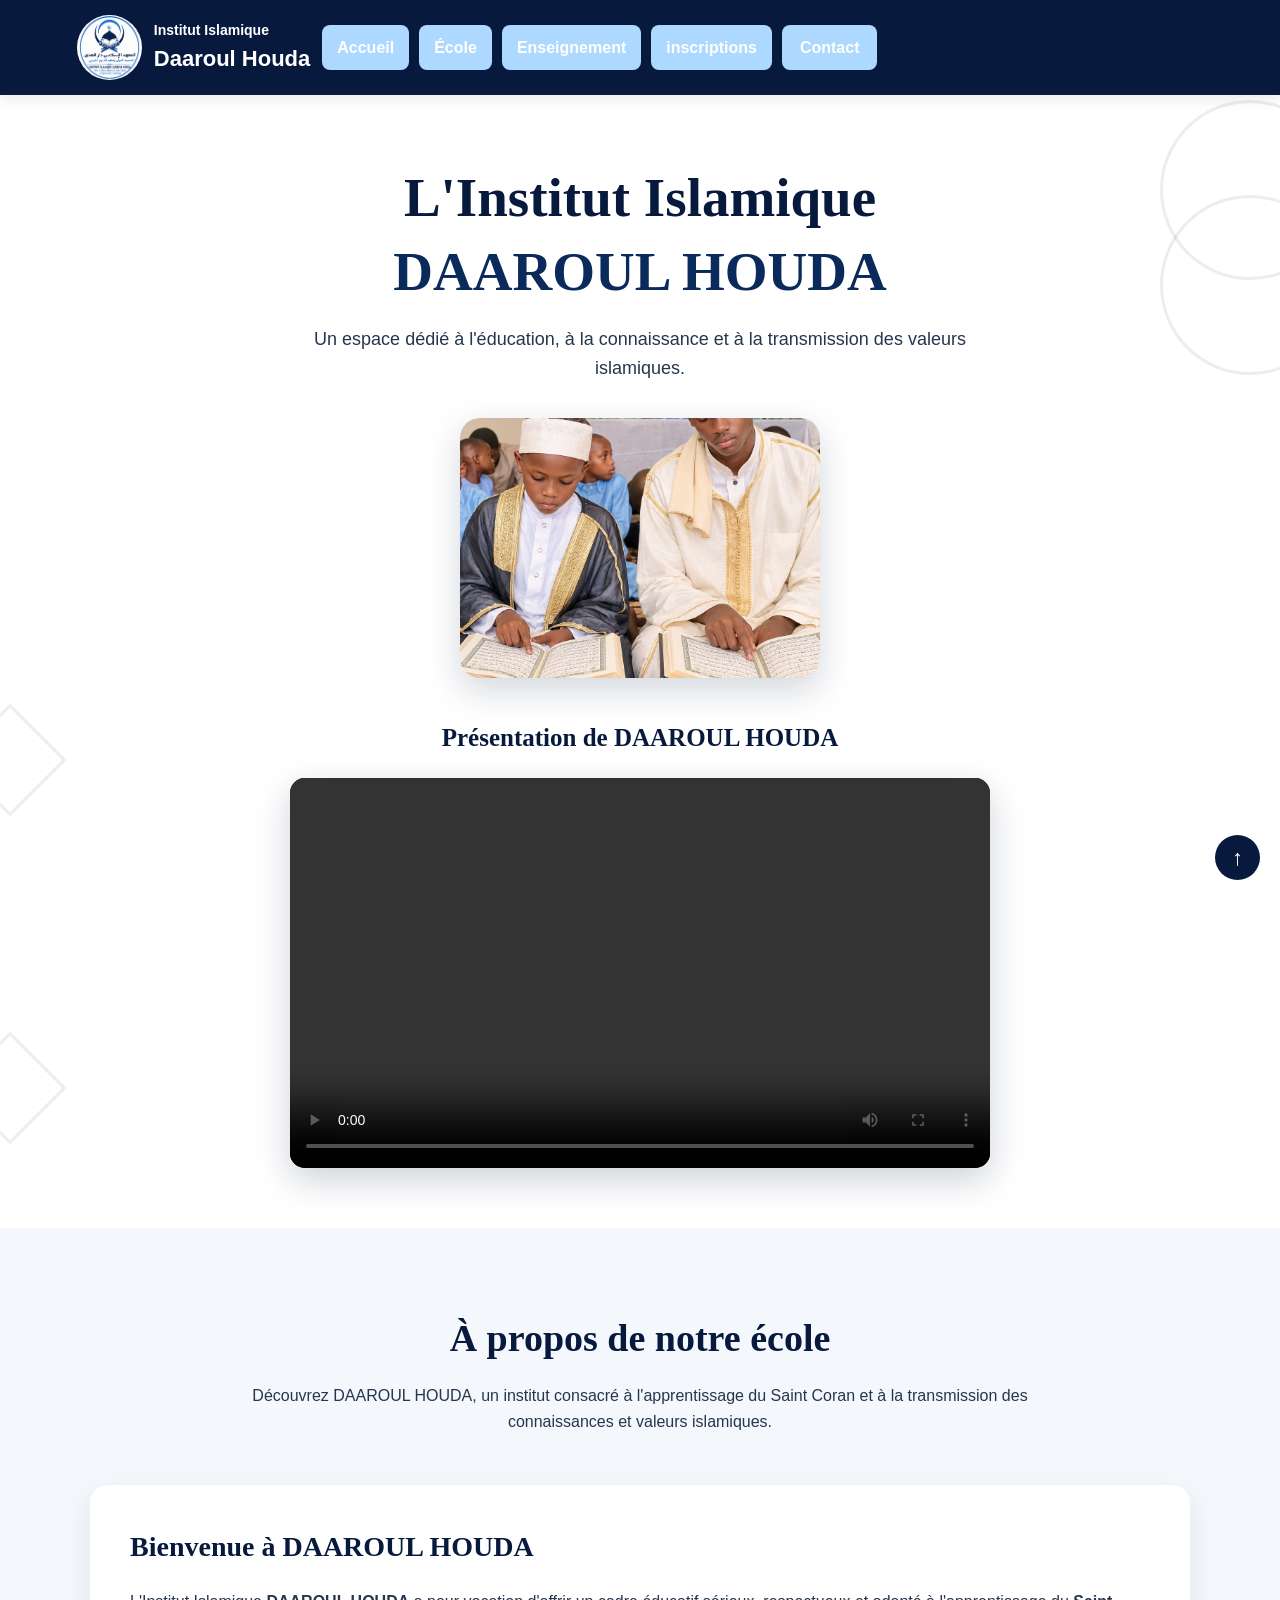
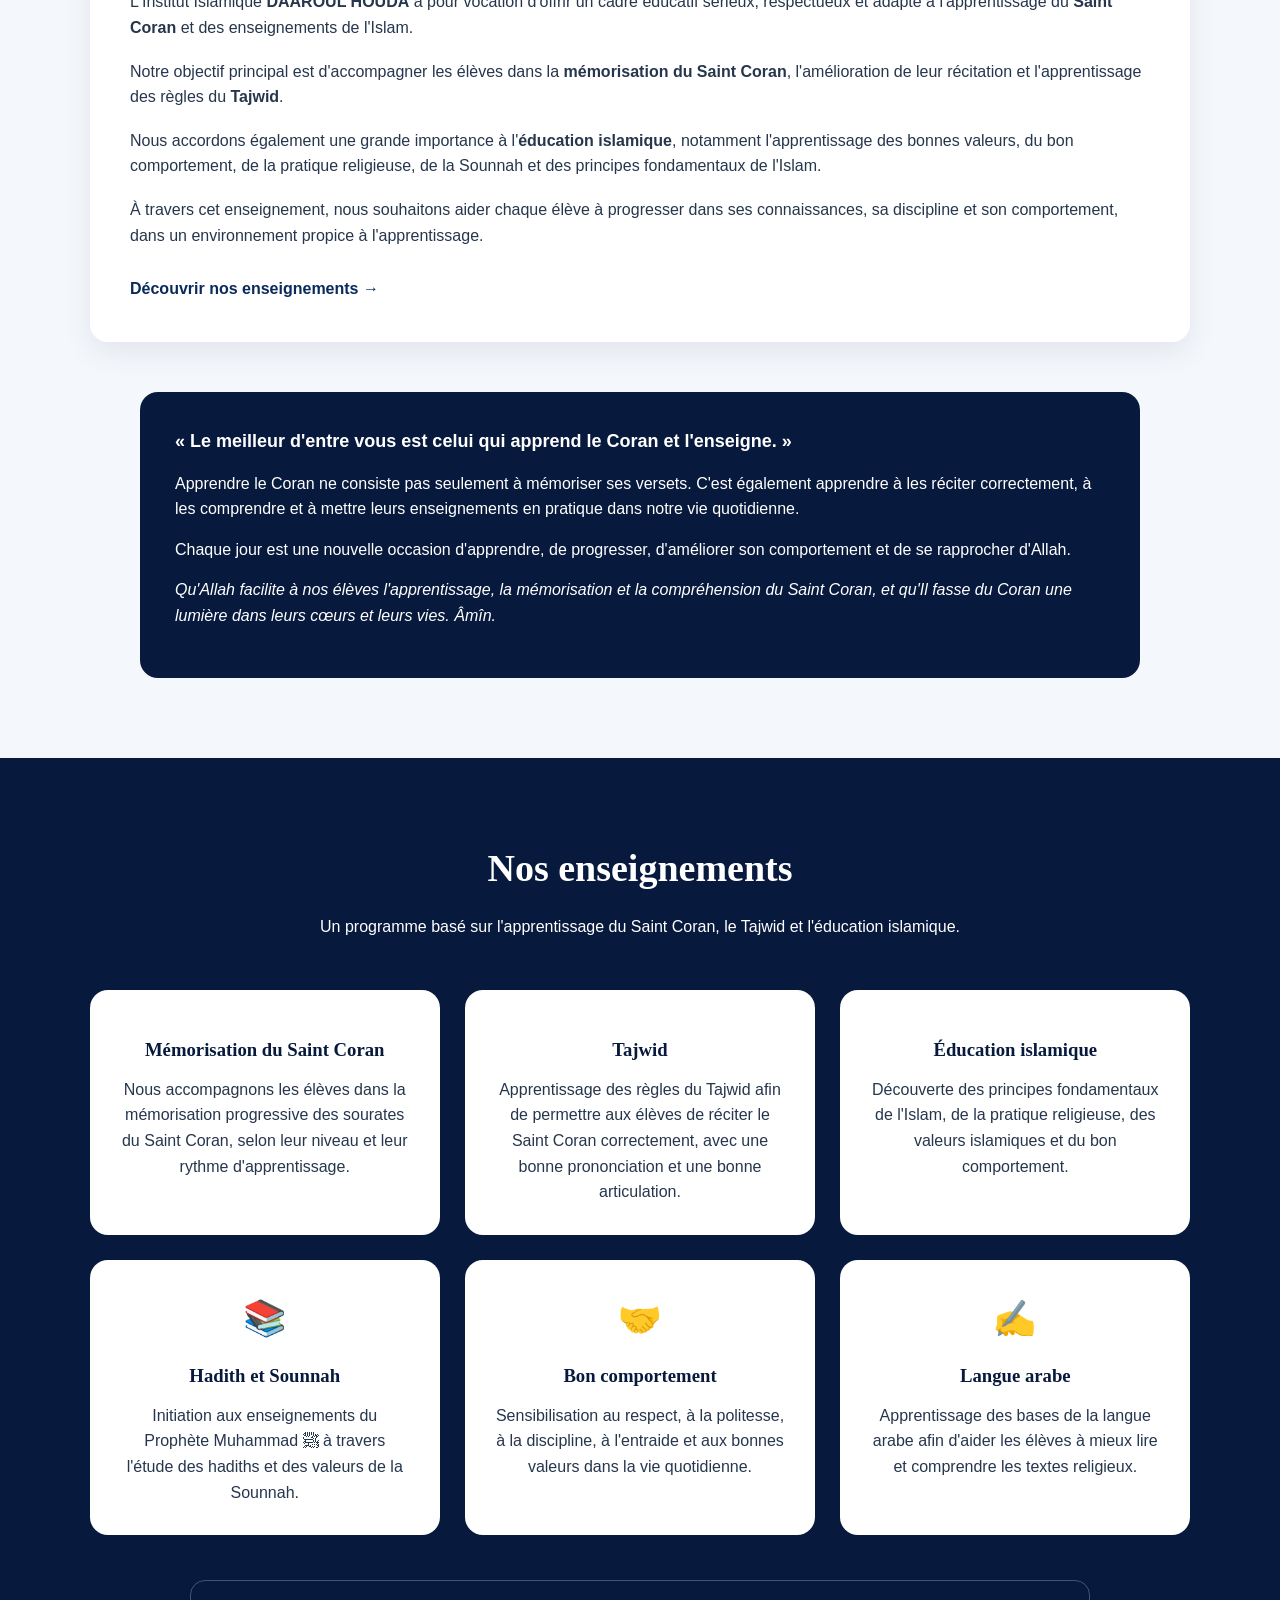
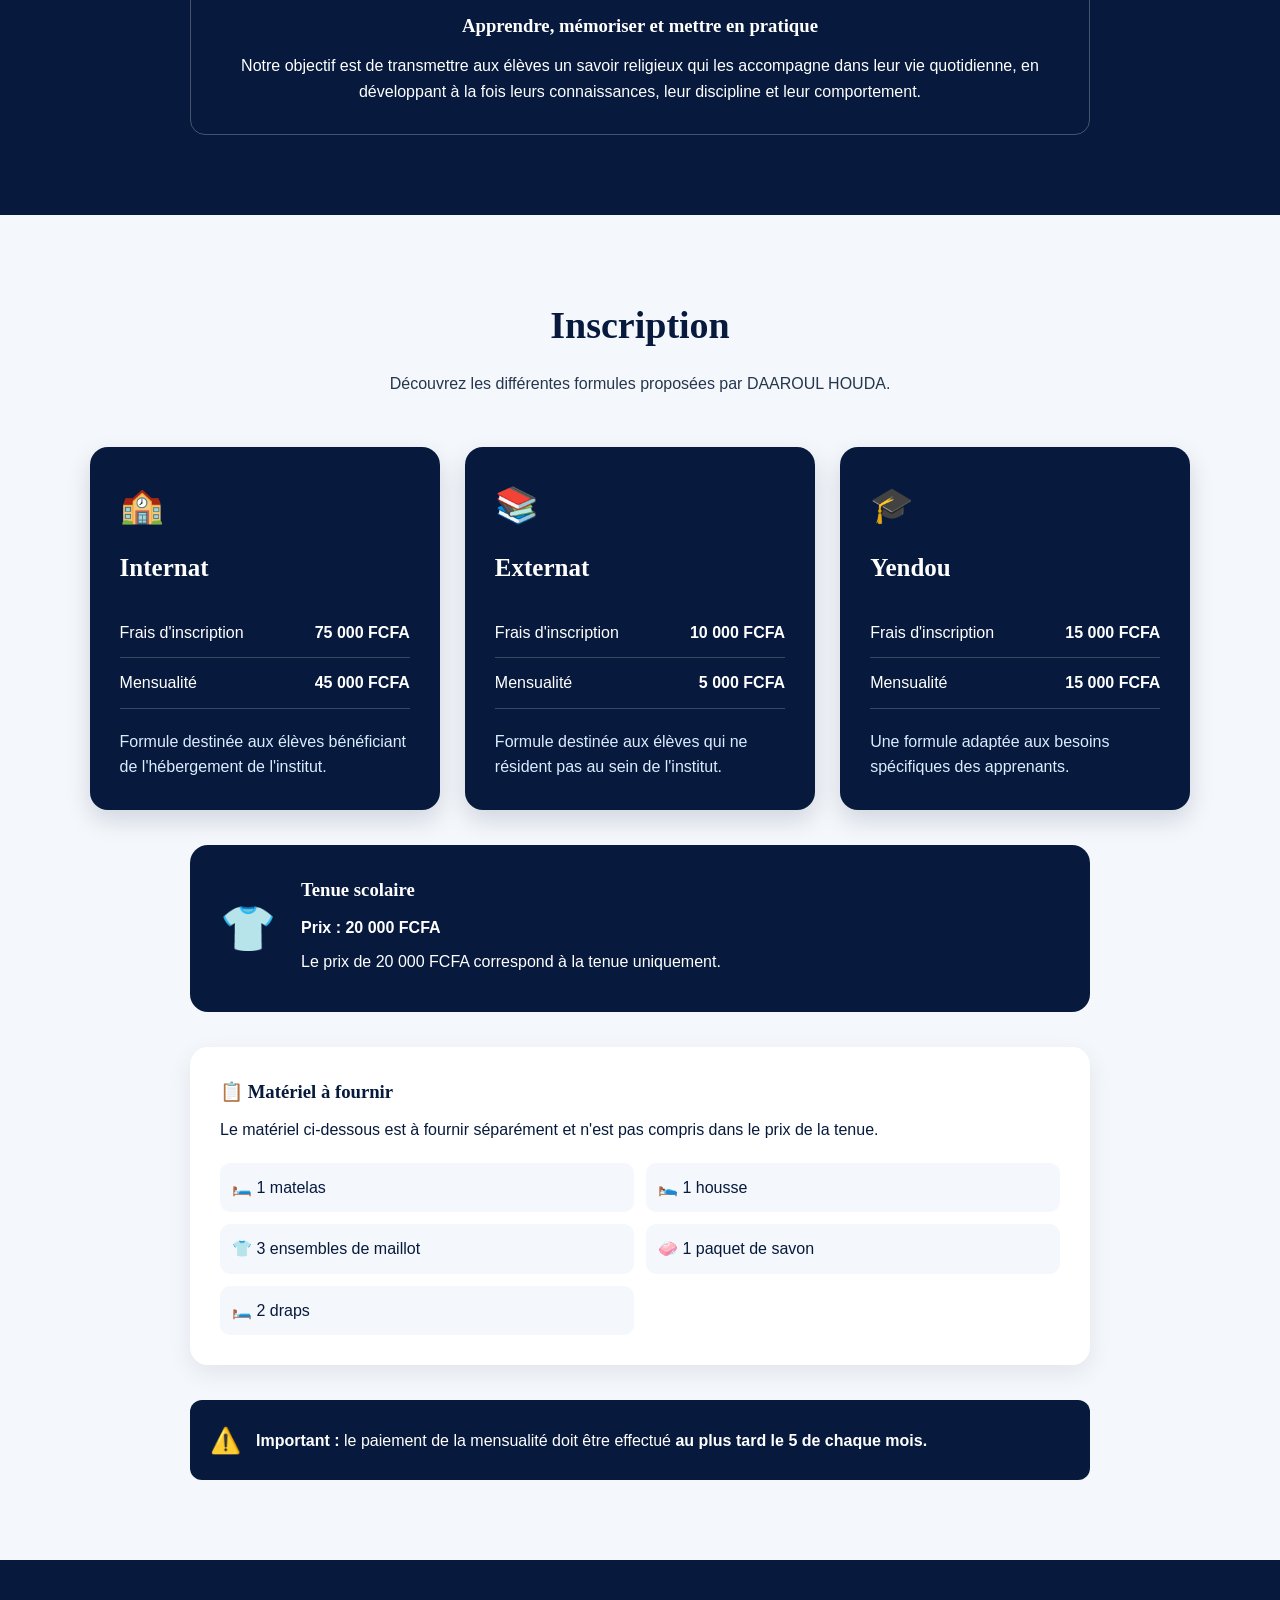
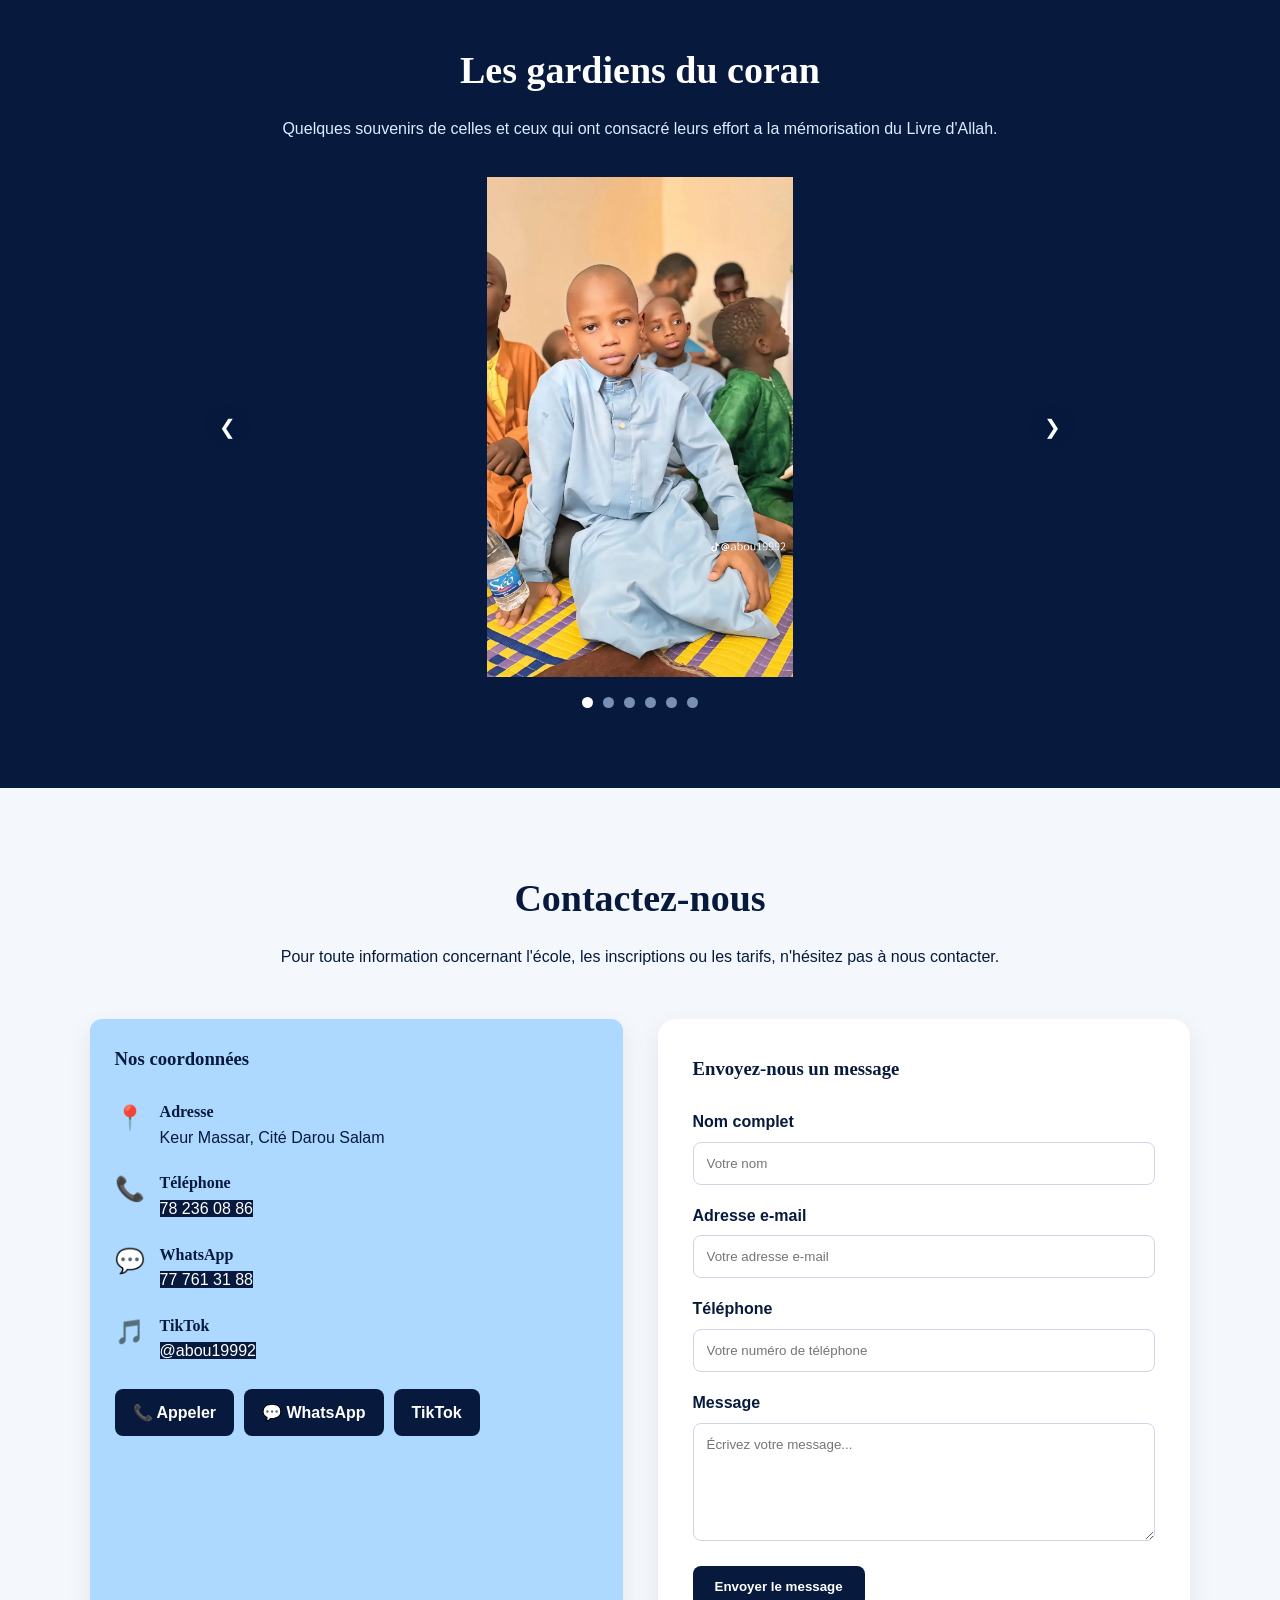
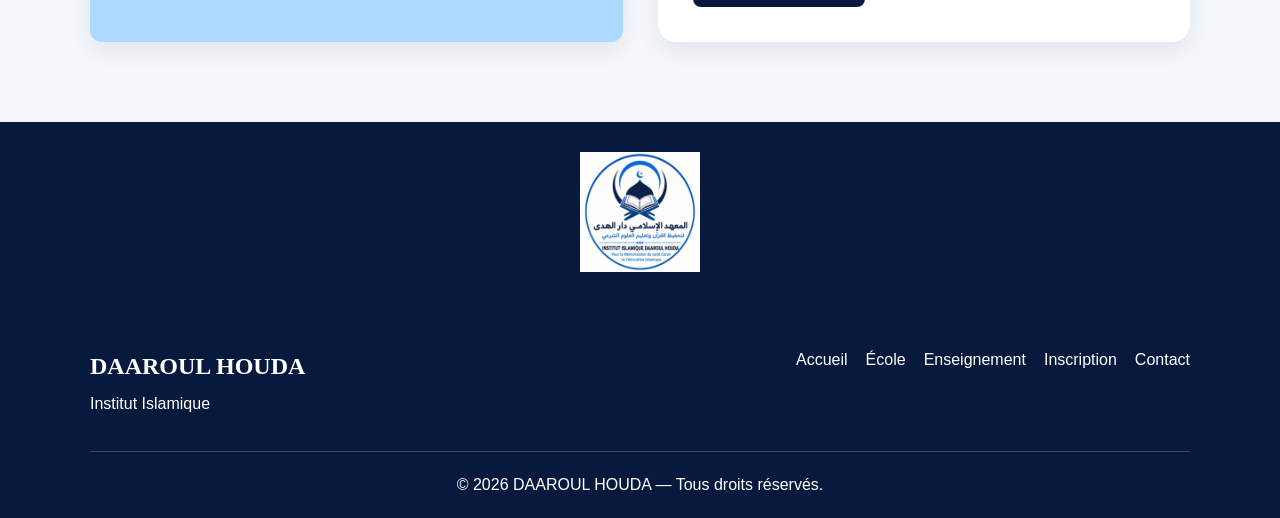
==== commit 038e94f6: "Update index.html" ====
--- a/index.html
+++ b/index.html
@@ -3,6 +3,8 @@
 
 <head>
     <meta charset="UTF-8">
+
+    
 
     <!-- Adaptation téléphone, tablette et ordinateur -->
     <meta name="viewport" content="width=device-width, initial-scale=1.0">
@@ -28,7 +30,7 @@
 
         <!-- LOGO -->
 <div class="logo">
-    <img src="assets/photo_logo.jpg" alt="Logo DAAROUL HOUDA">
+    <img src="assets/photo_logo.JPG" alt="Logo DAAROUL HOUDA">
 
     
 <div class="logo-hover">
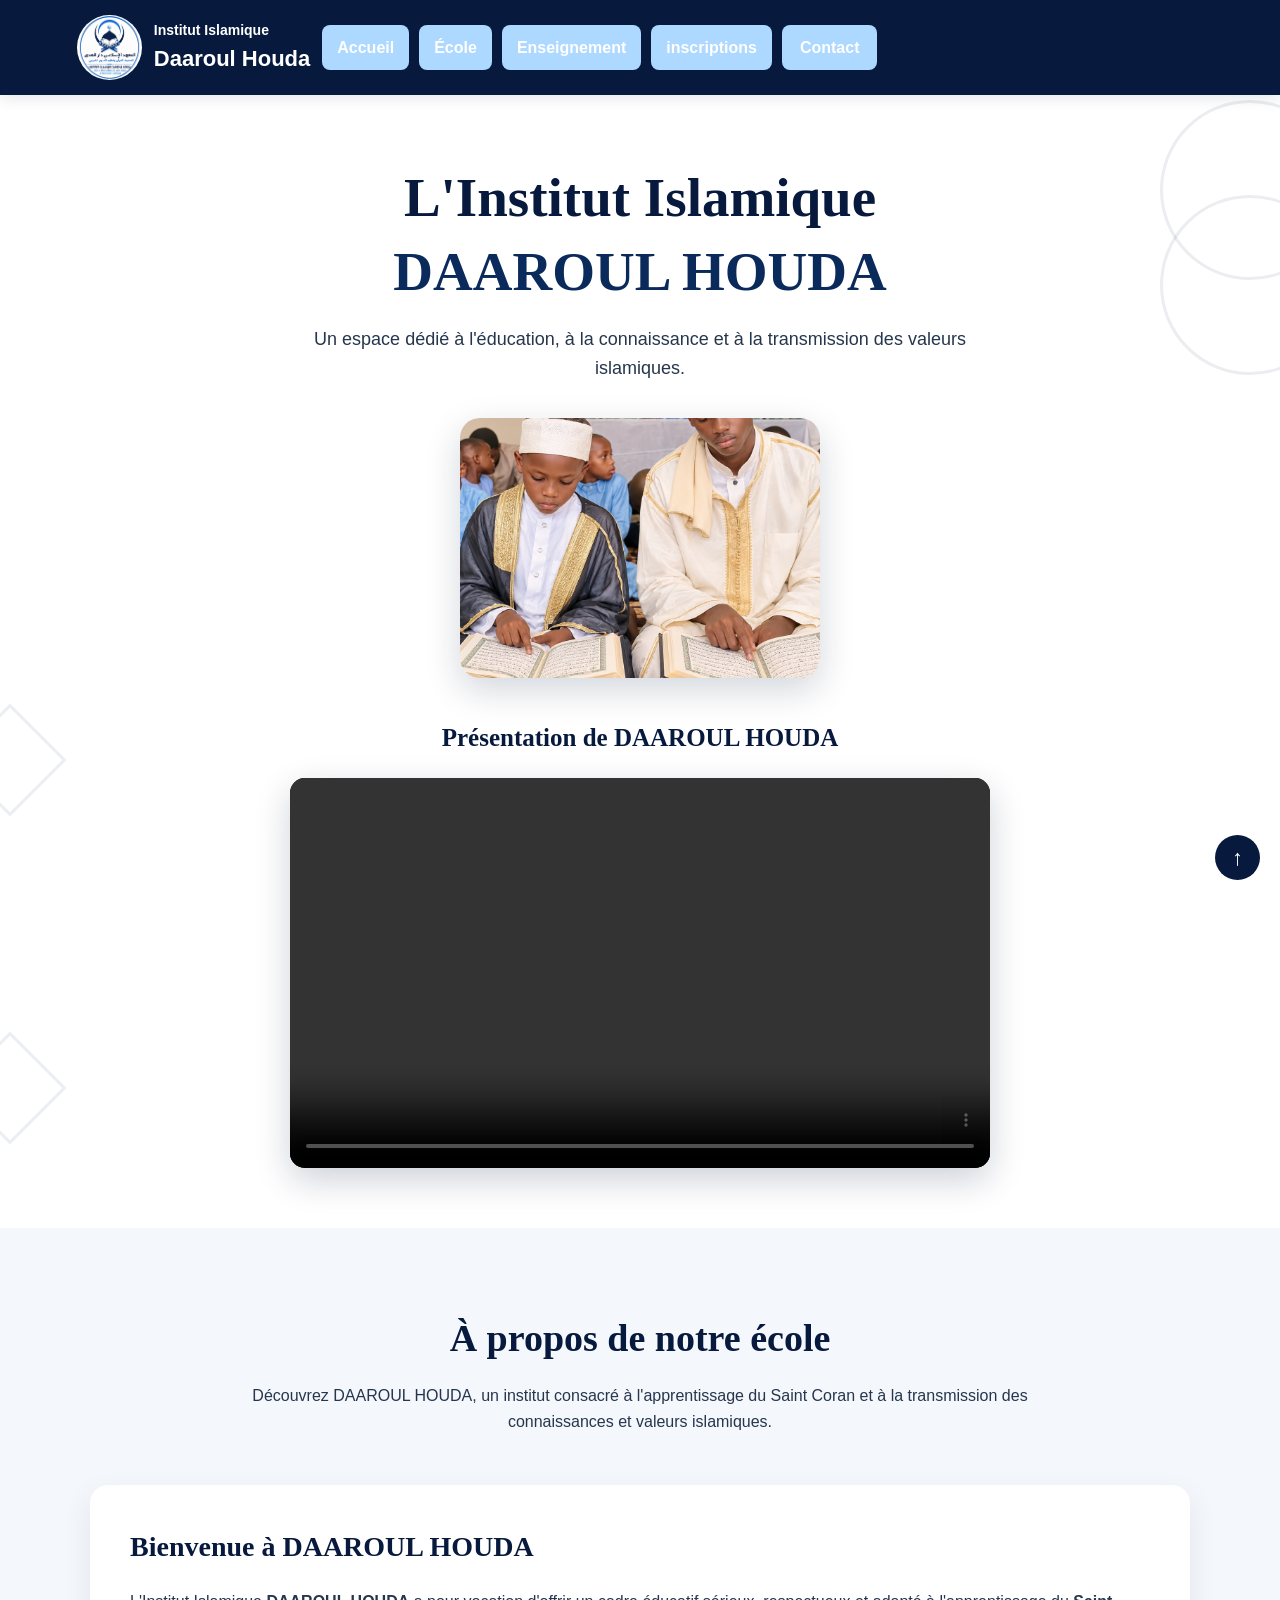
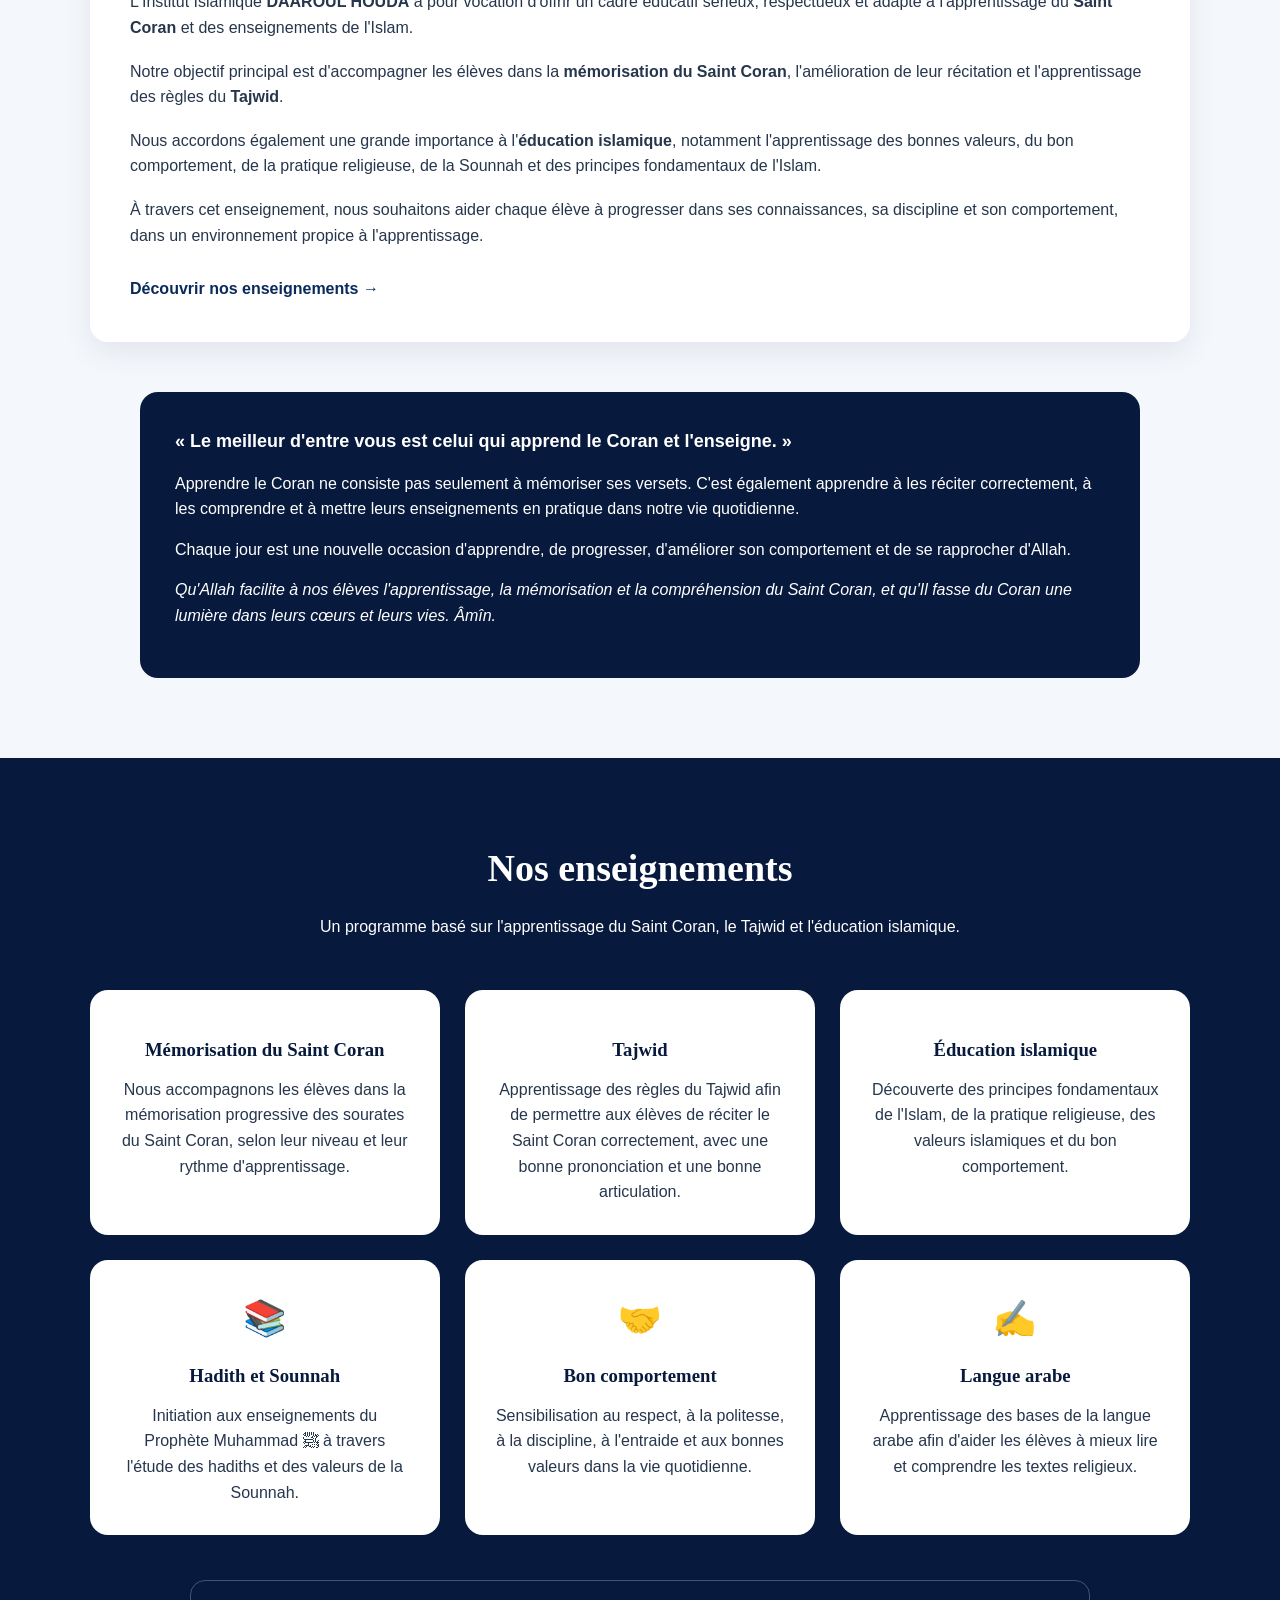
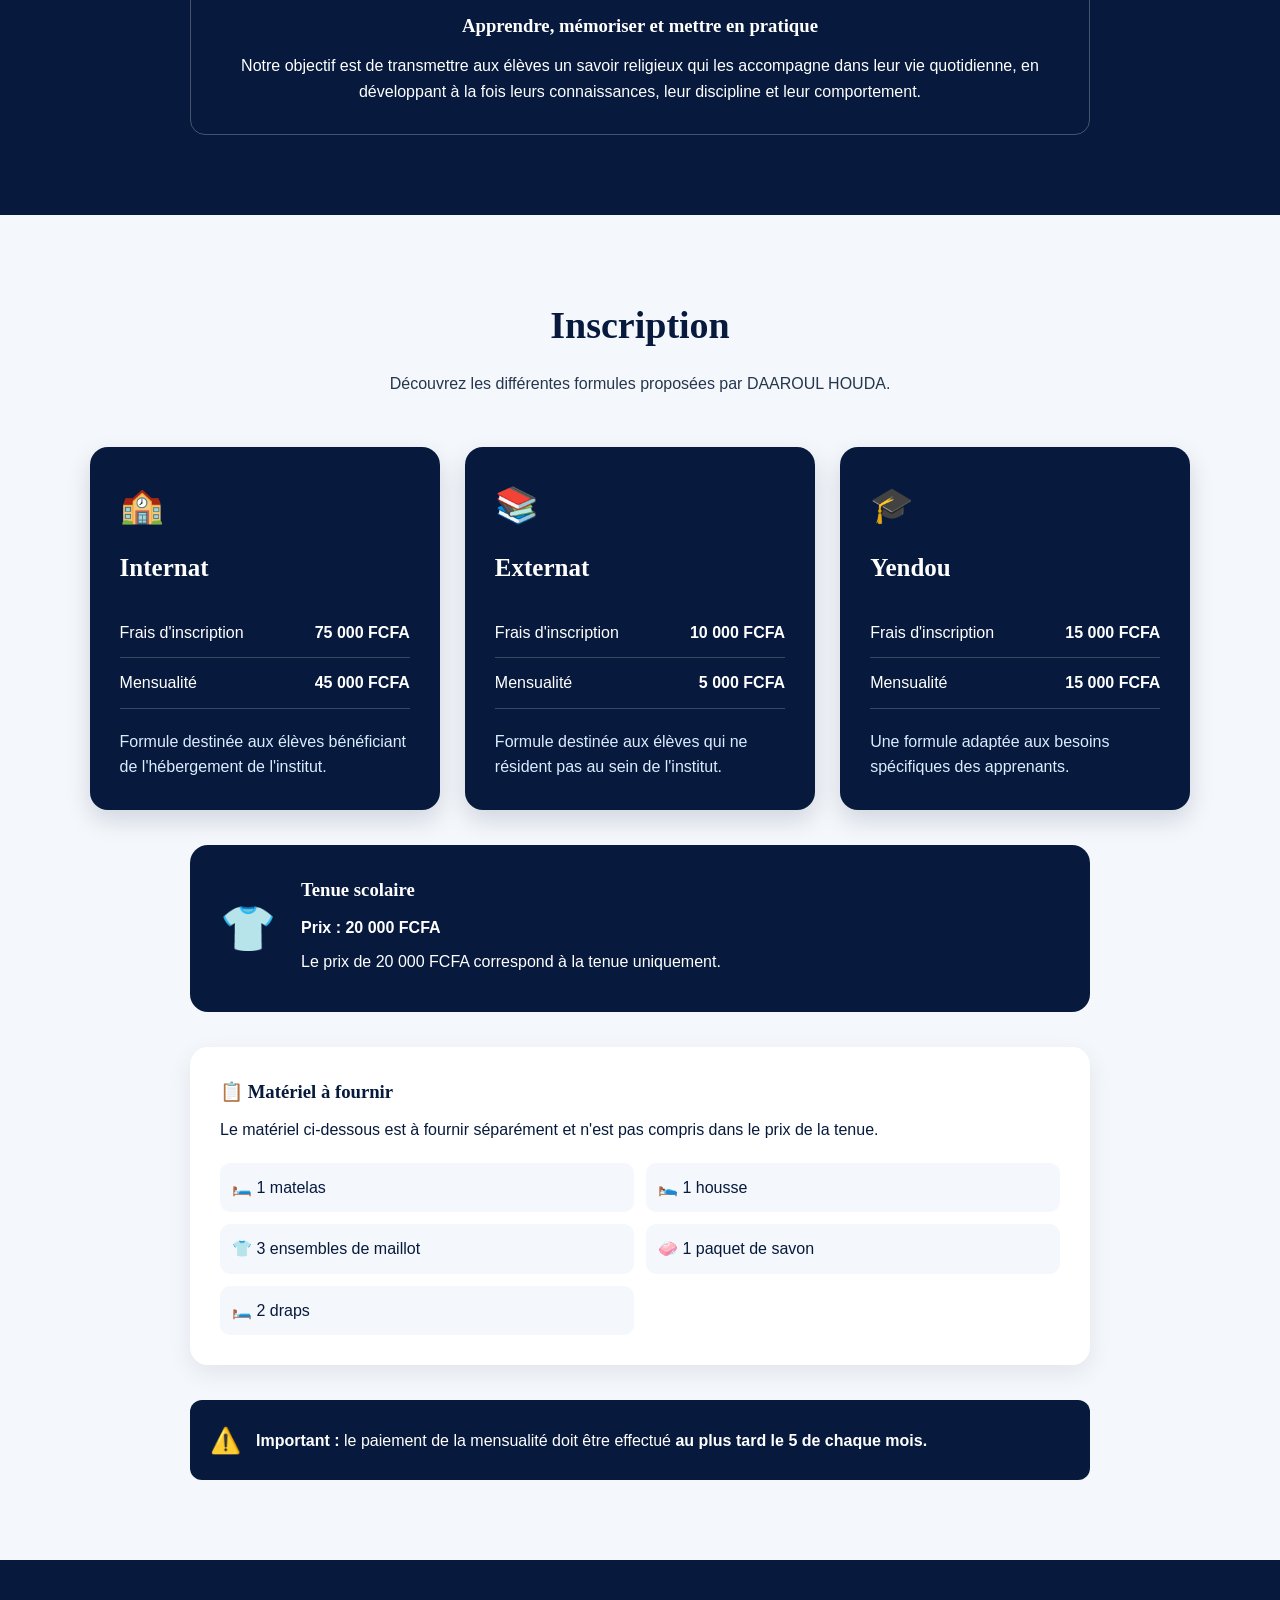
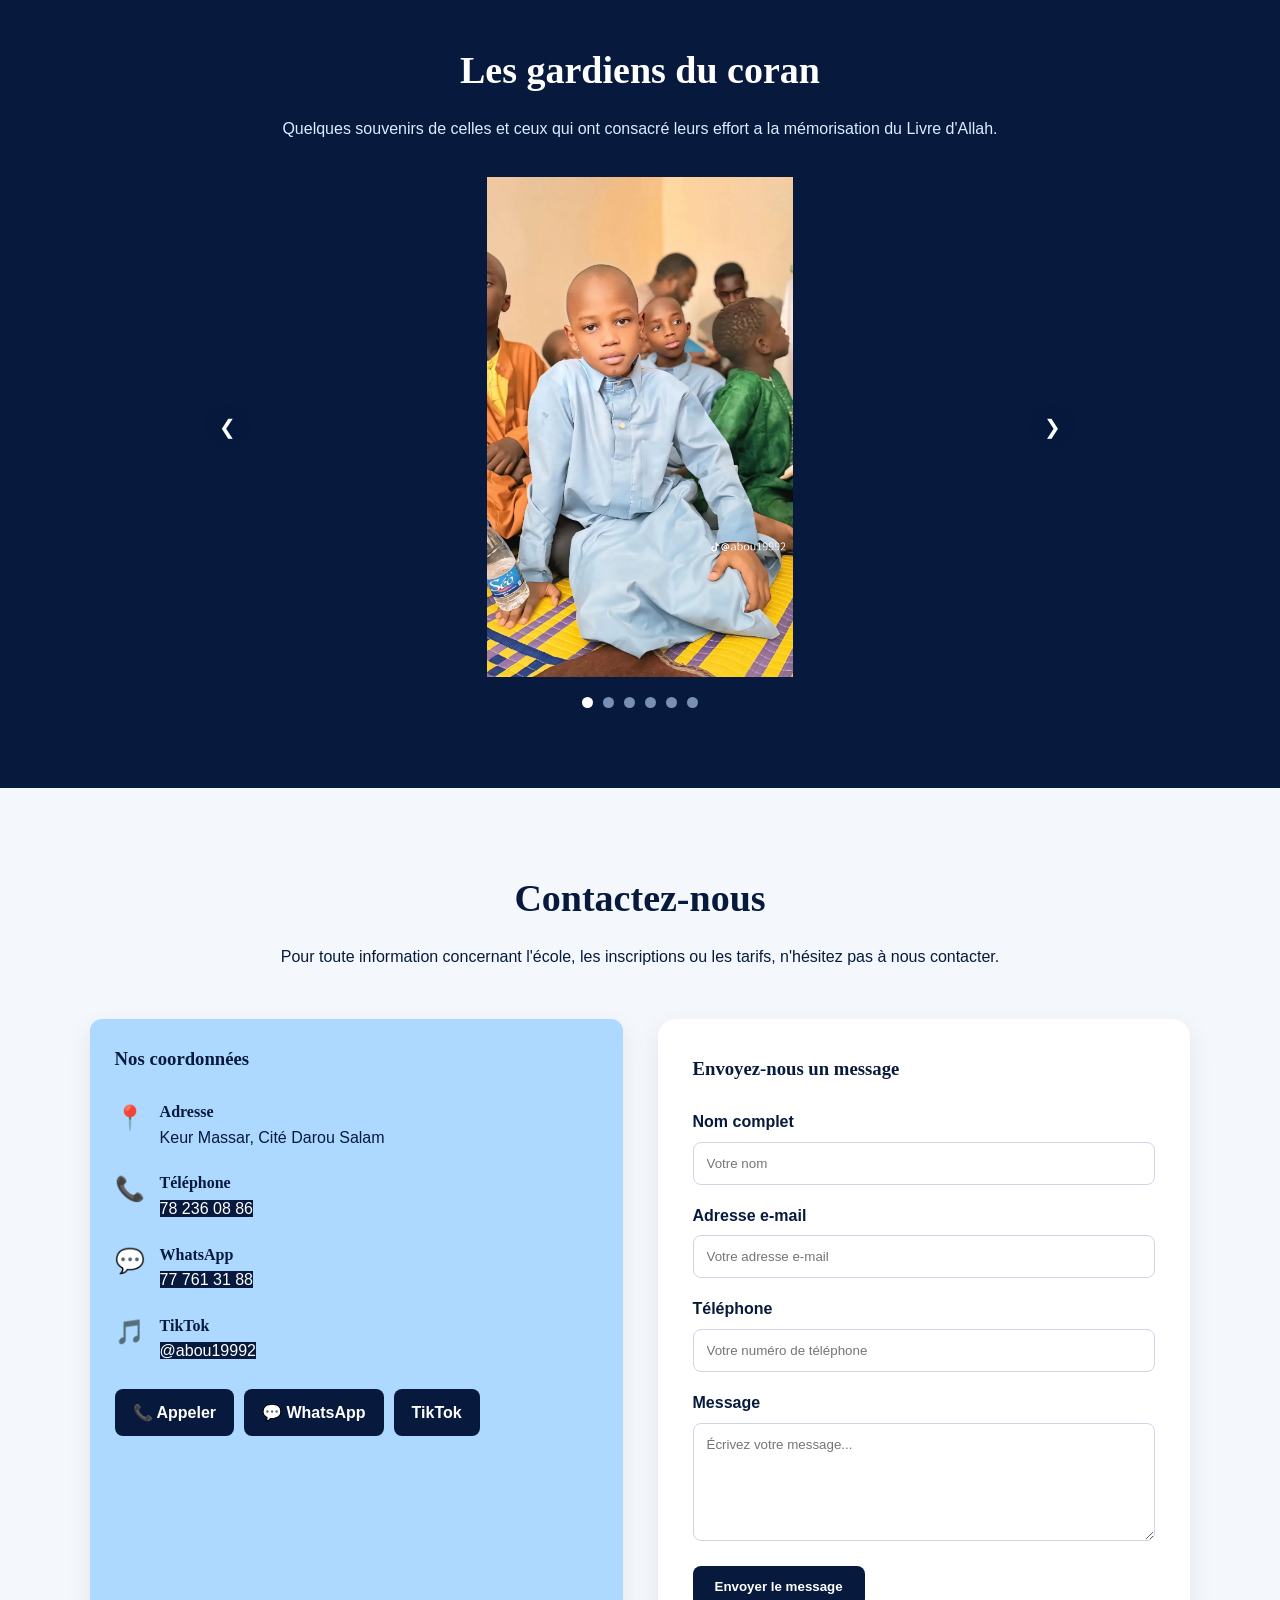
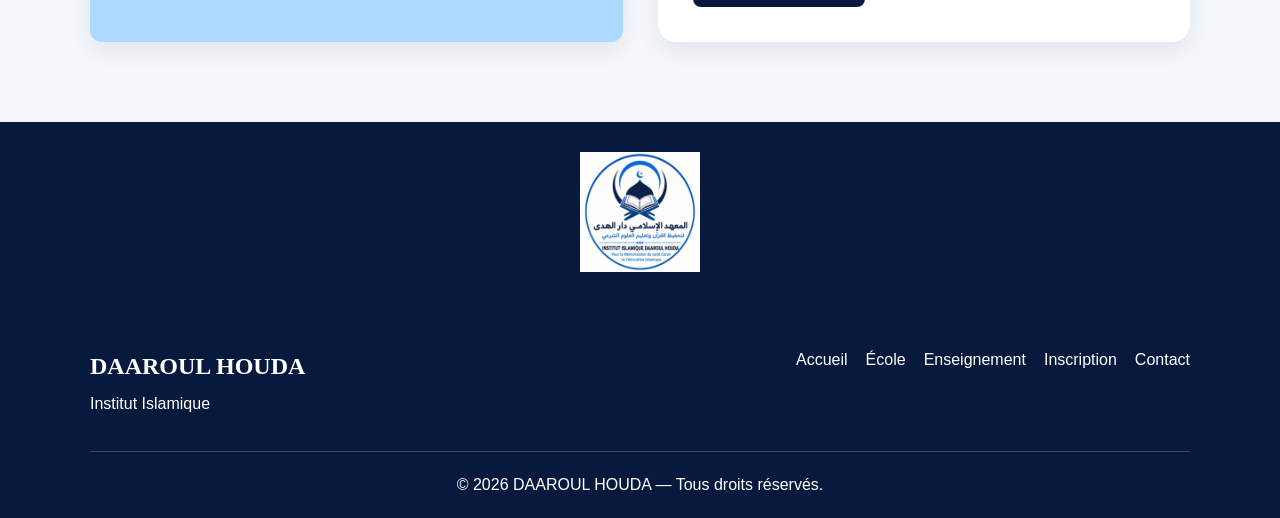
==== commit 01b86d3e: "Update index.html" ====
--- a/index.html
+++ b/index.html
@@ -97,7 +97,7 @@
                 <video controls preload="metadata">
 
                     <source
-                        src="assets/presentation.mp4"
+                        src="assets/presentation.MP4"
                         type="video/mp4"
                     >
 
